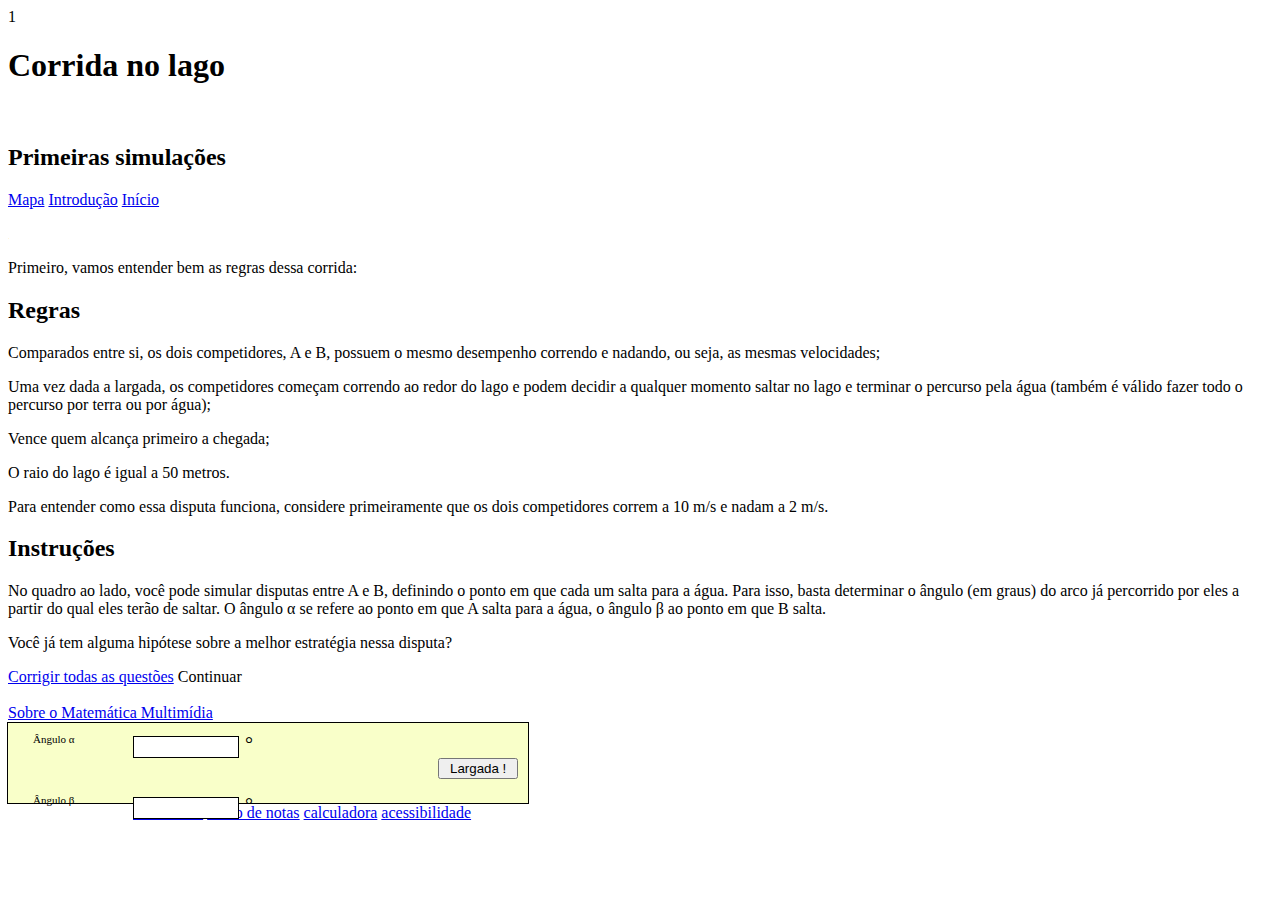
==== atividade1_parte1.html @ 1a3c1a94 "Add files via upload" ====
<!DOCTYPE html PUBLIC "-//W3C//DTD XHTML 1.0 Strict//EN"
"http://www.w3.org/TR/xhtml1/DTD/xhtml1-strict.dtd">
<html xmlns = "http://www.w3.org/1999/xhtml"  xml:lang = "pt-br"  lang = "pt-br">
	<head>
		<meta http-equiv="Content-Type" content="text/html; charset=utf-8" /> 
		<meta http-equiv="X-UA-Compatible" content="IE=EmulateIE8" />		
		<link rel="stylesheet" type="text/css" href="css/estilo.css" media="screen, projection" title="normal"/>
		<link rel="alternate stylesheet"  type="text/css" href="css/estilo2.css" title="grande" />
		
		<meta name=viewport content="width=device-width,initial-scale=1">  
        <script src="https://www.geogebra.org/apps/deployggb.js"></script>  
		
		<link rel="stylesheet" type="text/css" href="css/popup.css" media="screen, projection" />
		<link rel="stylesheet" type="text/css" href="css/notas.css" media="screen, projection" />
		<link rel="stylesheet" type="text/css" href="css/bloco.css" media="screen, projection" />
		<link rel="stylesheet" type="text/css" href="css/calculadora.css" media="screen, projection" />
		<!--[if IE 7]>
			<link rel="stylesheet" type="text/css" href="css/estilo_ie7.css" media="screen, projection" />
		<![endif]-->
		<!--[if lte IE 6]>	
			<link rel="stylesheet" type="text/css" href="css/estilo_ie6.css" media="screen, projection" />
		<![endif]-->
		
		<script type="text/javascript" src="scripts/AC_RunActiveContent.js"></script>
		<script type="text/javascript" src="scripts/protoaculous.js"></script>
		<script type="text/javascript" src="scripts/popup.js"></script>
		<script type="text/javascript" src="scripts/notas.js"></script>
		<script type="text/javascript" src="scripts/bloco.js"></script>
		<script type="text/javascript" src="scripts/calculadora.js"></script>
		<script type="text/javascript" src="scripts/rolagem.js"></script>
		
		
		<!-- O arquivo referencias.js e curiosidades.js devem ser incluídos depois do interface -->
		<script type="text/javascript" src="scripts/interface.js"></script>
		<script type="text/javascript" src="scripts/referencias.js"></script>
		<script type="text/javascript" src="scripts/curiosidades.js"></script>

		
		<!-- O arquivo exemplo_correcao.js que contem as funções que corrigem, deve ser incluido antes do exemplo_conteudo.js-->
		
		<script type="text/javascript" src="scripts/atividade1_correcao.js"></script>
		<script type="text/javascript" src="scripts/atividade1_conteudo.js"></script>
		<script type="text/javascript" src="scripts/corrida_lago.js"></script>
		<script type="text/javascript" src="scripts/inputs.js"></script>
		<script type="text/javascript">
			
			var PosicaoAtual = {Atividade: 1, Parte: 0};
			var ProximaParte = 'atividade1_parte2.html';
	
			var Popups = $H({
				link_continuar: {
					conteudo: 'Você não pode continuar',
					layout: ['seta_baixo', 'direita'],
					largura: 11
				}
			});
				
			var Links = $H({
			});
				
			var Perguntas = $H({
			});
		</script>
		<title>Corrida no lago</title>
	</head>
	<body>
	
	<!--
	Nunca crie um "onload" aqui, use a Classe Event do Prototype: Event.observe(window, 'load', funcaoAqui);
	Veja um exemplo no arquivo exemplo_correcao.js
	-->
		<div id="container">
			<div id="cabecalho">
				<div id="onde_estou">
					<div class="numero_atividade">1</div>
					<h1>Corrida no lago</h1> <img src="img_layout/setinha-cabecalho.gif" alt=""/> <h2>Primeiras simulações</h2>
				</div>
				<div id="logo"></div>
				<div id="links">
					<a id="mapa" href="mapa.html">Mapa</a>
					<a href="introducao.html">Introdução</a>
					<a href="index.html">Início</a>
				</div>
				
				<div class="limpador"></div>
			</div>
			<ul id="partes">
			</ul>
			
			<div id="software">
				<div id="conteudo">
						<!-- SalvaLocal -->
					<div class="salva_local">
						<object id="SalvaLocal" name="SalvaLocal" type="application/x-shockwave-flash" data="applets/SalvaLocal.swf" width="1" height="1">
						   <param name="menu" value="false" />
						   <param name="movie" value="applets/SalvaLocal.swf" />
						</object>
					</div>
					<div class="texto_solto">
						<p>Primeiro, vamos entender bem as regras dessa corrida:</p>
					</div>
					<div class="caixa instrucoes">
						<h2>Regras</h2>
						<p>Comparados entre si, os dois competidores, A e B, possuem o mesmo desempenho correndo e nadando, ou seja, as mesmas velocidades;</p>
						<p>Uma vez dada a largada, os competidores começam correndo ao redor do lago e podem decidir a qualquer momento saltar no lago e terminar o percurso pela água (também é válido fazer todo o percurso por terra ou por água);</p>
						<p>Vence quem alcança primeiro a chegada;</p>
						<p>O raio do lago é igual a 50 metros.</p>
					</div>
					<div class="texto_solto">
					<p>Para entender como essa disputa funciona, considere primeiramente que os dois competidores correm a 10 m/s e nadam a 2 m/s.</p>
					</div>
					<div class="caixa instrucoes">
						<h2>Instruções</h2>			
						<p>No quadro ao lado, você pode simular disputas entre A e B, definindo o ponto em que cada um salta para a água. Para isso, basta determinar o ângulo (em graus) do arco já percorrido por eles a partir do qual eles terão de saltar. O ângulo &#945; se refere ao ponto em que A salta para a água, o ângulo &#946; ao ponto em que B salta.</p>
					</div>
					<div id="questoes">
						<div id="texto_generico">
						</div>				
						
						<div id="parte1_q1"></div>
						<div id="parte1_q2"></div>
						<div id="parte1_q3"></div>
						<p>Você já tem alguma hipótese sobre a melhor estratégia nessa disputa?</p>
						<a href="javascript:" id="corrigir_tudo">Corrigir todas as questões</a>
						<a id="link_continuar">
							<span class="escondido">Continuar</span>
						</a>
						<div class="limpador"></div>
					</div>
				</div>
				<div class="limpador"></div>
		<div class="limpador"></div>
		
			</div>
			<br class="limpador" />
			<div id="rodape">
				<a target="blank"; href="http://m3.mat.br">Sobre o Matemática Multimídia</a>
			</div>
		</div>
		<div id="applet">
			<div id="borda_applet" class="altura_applet_4 borda sem_fundo">
								
				<div id="ggbApplet"></div> 
                <script>  
                    var ggbApp = new GGBApplet({"appName": "classic", 
                    "width": 519, "height": 380, 
                    "filename": "applets/anima1.ggb",
                    "showResetIcon": false,
                    "enableRightClick": false,
                    "showMenuBar": false,
                    "showToolBar": false,
                    "showToolBarHelp": false,
                    "showAlgebraInput": false,
                    "enableShiftDragZoom": false,
                    "useBrowserForJS": true                
                    }, true);
                    window.addEventListener("load", function() { 
                    ggbApp.inject('ggbApplet');
                    });
                </script>
				
				<div class="canto sup_esq"></div>
				<div class="canto sup_dir"></div>
				<div class="canto inf_esq"></div>
				<div class="canto inf_dir"></div>
				<div id="associacao"></div>
			</div>

			<div id="comandos">
	
				
				<div  id="dados_menu1" class="a_esquerda" style="padding:10px; position:relative; z-index:0; border: 1px solid #000; margin-left:-1px; background: RGB(249, 255, 201); height: 60px; width: 500px;">
					<div style="margin-left:15px;">
						<div class="a_esquerda" style="position: relative;">
							<label for="valor01">
								<span style="float:left; font-size:11px; height:18px; padding-right:20px; width:80px;">Ângulo &#945;</span>
							</label>
							<input id="valor01" style="border:1px solid black; font-size:11px; height:20px; margin:0 2px 0 0 !important; padding:0 2px; width:100px;"/>
							<span style="padding:0 2px 0 0; font-size:20px;">&deg;</span>
							<span id="v01_radiano"></span>
						</div>
						
						<div style="float:right">
							<input id="largada" type="button" class="botao" value=" Largada ! " onClick="largada();"/>
						</div>
					</div>
					<br class="limpador" /><br class="limpador" />
					<div style="margin-left:15px;">
						<div class="a_esquerda" style="position: relative;">
								<label for="valor02">
									<span style="float:left; font-size:11px; height:18px; padding-right:20px; width:80px;">Ângulo &#946;</span>
								</label>
								<input id="valor02" style="border:1px solid black; font-size:11px; height:20px; margin:0 2px 0 0 !important; padding:0 2px; width:100px;"/>
							<span style="padding:0 2px 0 0; font-size:20px;">&deg;</span>
							<span id="v02_radiano" style="border:padding:0 100px 0 0;"></span>
						</div>
					</div>
				</div>
				

				
			</div>
		</div>	
		<div id="associado"></div>	
		<div id="ferramentas">
			<a href="javascript:;" onclick="return false;" id="link_notas"><span class="escondido">referencias</span></a>
			<a href="javascript:;" onclick="return false;" id="link_bloco"><span class="escondido">bloco de notas</span></a>
			<a href="javascript:;" id="link_calculadora" onclick="javascript:calculadora();"><span class="escondido">calculadora</span></a>
			<a href="javascript:;" id="link_acessibilidade"><span class="escondido">acessibilidade</span></a>
		</div>
		<div id="calc" class="escondido"></div>	
		
	</body>
</html>
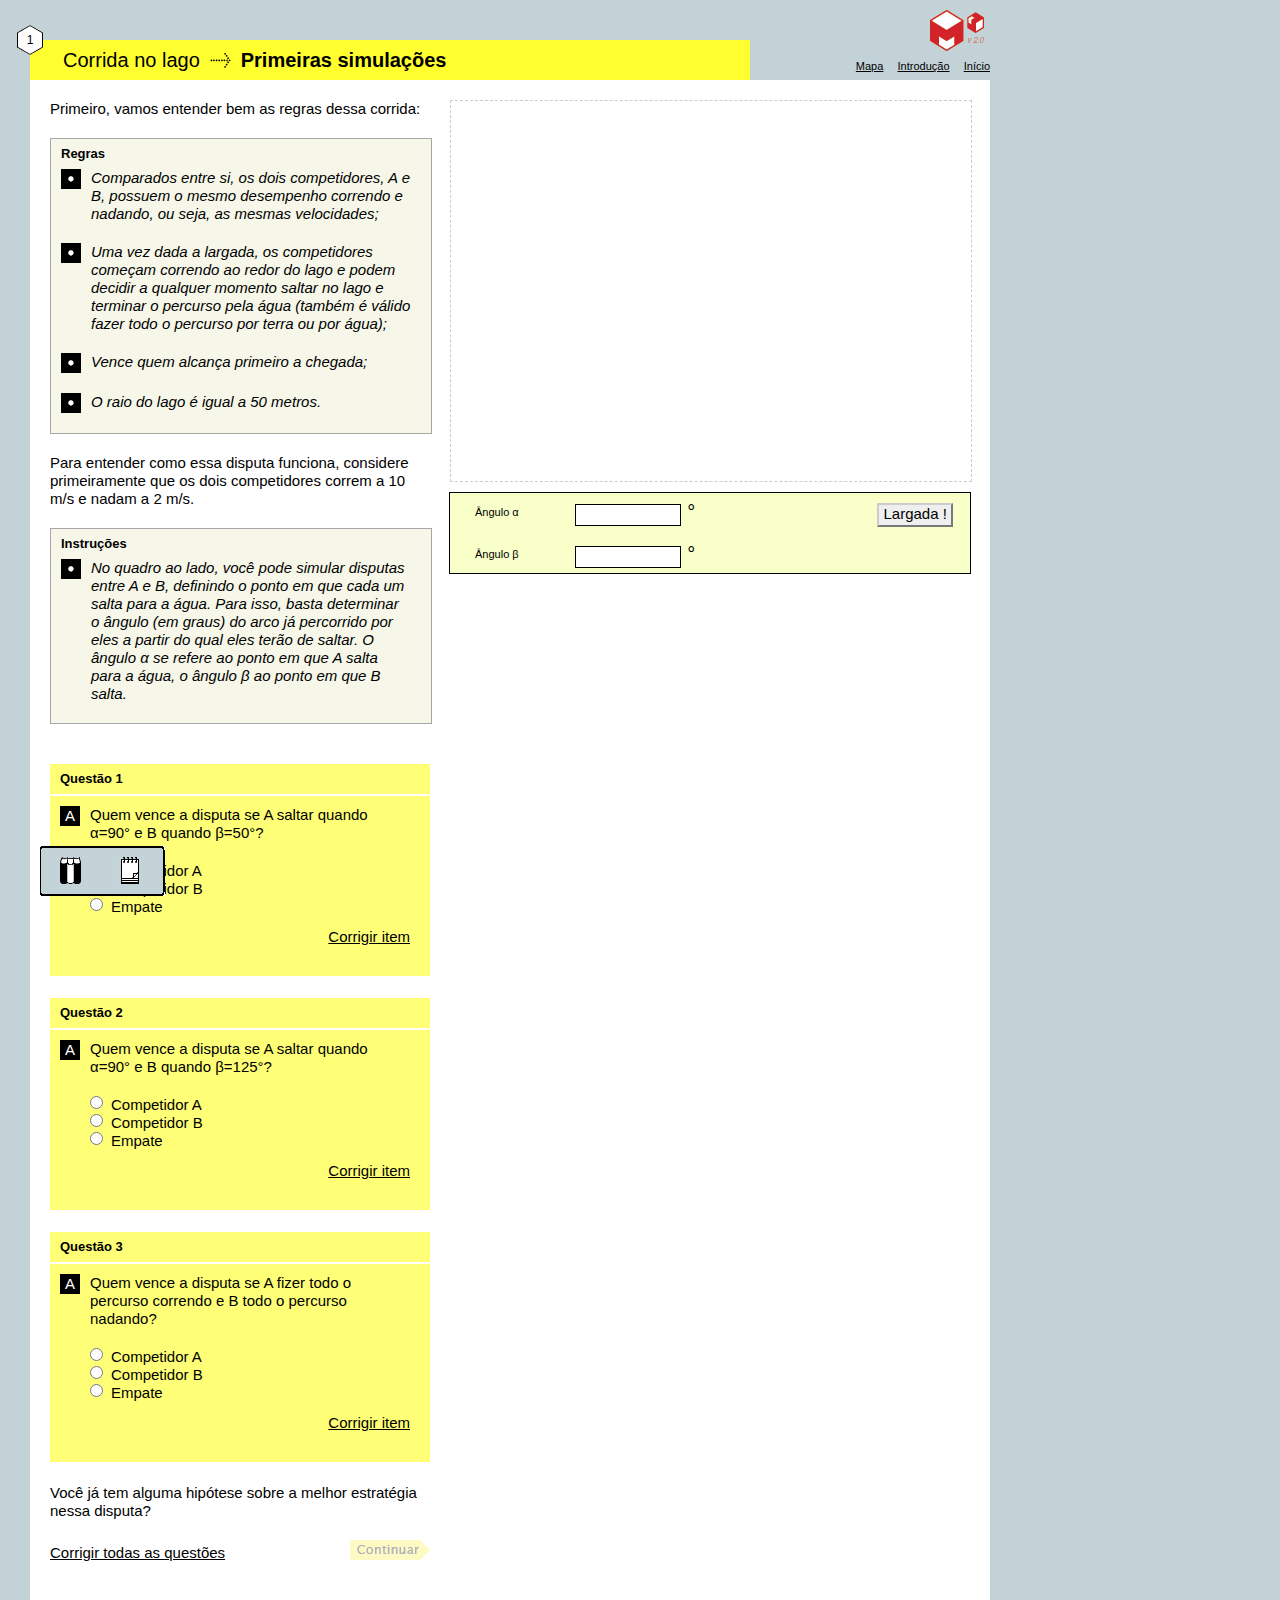
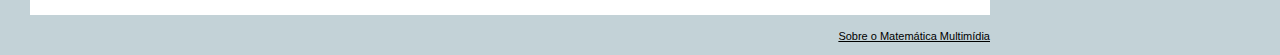
==== commit 4450df1c: "Update v2.0" ====
--- a/atividade1_parte1.html
+++ b/atividade1_parte1.html
@@ -2,14 +2,14 @@
 "http://www.w3.org/TR/xhtml1/DTD/xhtml1-strict.dtd">
 <html xmlns = "http://www.w3.org/1999/xhtml"  xml:lang = "pt-br"  lang = "pt-br">
 	<head>
-		<meta http-equiv="Content-Type" content="text/html; charset=utf-8" /> 
-		<meta http-equiv="X-UA-Compatible" content="IE=EmulateIE8" />		
+		<meta http-equiv="Content-Type" content="text/html; charset=utf-8" />
+		<meta http-equiv="X-UA-Compatible" content="IE=EmulateIE8" />
 		<link rel="stylesheet" type="text/css" href="css/estilo.css" media="screen, projection" title="normal"/>
 		<link rel="alternate stylesheet"  type="text/css" href="css/estilo2.css" title="grande" />
-		
-		<meta name=viewport content="width=device-width,initial-scale=1">  
-        <script src="https://www.geogebra.org/apps/deployggb.js"></script>  
-		
+
+		<meta name=viewport content="width=device-width,initial-scale=1">
+        <script src="https://www.geogebra.org/apps/deployggb.js"></script>
+
 		<link rel="stylesheet" type="text/css" href="css/popup.css" media="screen, projection" />
 		<link rel="stylesheet" type="text/css" href="css/notas.css" media="screen, projection" />
 		<link rel="stylesheet" type="text/css" href="css/bloco.css" media="screen, projection" />
@@ -17,10 +17,10 @@
 		<!--[if IE 7]>
 			<link rel="stylesheet" type="text/css" href="css/estilo_ie7.css" media="screen, projection" />
 		<![endif]-->
-		<!--[if lte IE 6]>	
+		<!--[if lte IE 6]>
 			<link rel="stylesheet" type="text/css" href="css/estilo_ie6.css" media="screen, projection" />
 		<![endif]-->
-		
+
 		<script type="text/javascript" src="scripts/AC_RunActiveContent.js"></script>
 		<script type="text/javascript" src="scripts/protoaculous.js"></script>
 		<script type="text/javascript" src="scripts/popup.js"></script>
@@ -28,25 +28,25 @@
 		<script type="text/javascript" src="scripts/bloco.js"></script>
 		<script type="text/javascript" src="scripts/calculadora.js"></script>
 		<script type="text/javascript" src="scripts/rolagem.js"></script>
-		
-		
+
+
 		<!-- O arquivo referencias.js e curiosidades.js devem ser incluídos depois do interface -->
 		<script type="text/javascript" src="scripts/interface.js"></script>
 		<script type="text/javascript" src="scripts/referencias.js"></script>
 		<script type="text/javascript" src="scripts/curiosidades.js"></script>
 
-		
+
 		<!-- O arquivo exemplo_correcao.js que contem as funções que corrigem, deve ser incluido antes do exemplo_conteudo.js-->
-		
+
 		<script type="text/javascript" src="scripts/atividade1_correcao.js"></script>
 		<script type="text/javascript" src="scripts/atividade1_conteudo.js"></script>
 		<script type="text/javascript" src="scripts/corrida_lago.js"></script>
 		<script type="text/javascript" src="scripts/inputs.js"></script>
 		<script type="text/javascript">
-			
+
 			var PosicaoAtual = {Atividade: 1, Parte: 0};
 			var ProximaParte = 'atividade1_parte2.html';
-	
+
 			var Popups = $H({
 				link_continuar: {
 					conteudo: 'Você não pode continuar',
@@ -54,17 +54,17 @@
 					largura: 11
 				}
 			});
-				
+
 			var Links = $H({
 			});
-				
+
 			var Perguntas = $H({
 			});
 		</script>
 		<title>Corrida no lago</title>
 	</head>
 	<body>
-	
+
 	<!--
 	Nunca crie um "onload" aqui, use a Classe Event do Prototype: Event.observe(window, 'load', funcaoAqui);
 	Veja um exemplo no arquivo exemplo_correcao.js
@@ -81,12 +81,12 @@
 					<a href="introducao.html">Introdução</a>
 					<a href="index.html">Início</a>
 				</div>
-				
+
 				<div class="limpador"></div>
 			</div>
 			<ul id="partes">
 			</ul>
-			
+
 			<div id="software">
 				<div id="conteudo">
 						<!-- SalvaLocal -->
@@ -110,13 +110,13 @@
 					<p>Para entender como essa disputa funciona, considere primeiramente que os dois competidores correm a 10 m/s e nadam a 2 m/s.</p>
 					</div>
 					<div class="caixa instrucoes">
-						<h2>Instruções</h2>			
+						<h2>Instruções</h2>
 						<p>No quadro ao lado, você pode simular disputas entre A e B, definindo o ponto em que cada um salta para a água. Para isso, basta determinar o ângulo (em graus) do arco já percorrido por eles a partir do qual eles terão de saltar. O ângulo &#945; se refere ao ponto em que A salta para a água, o ângulo &#946; ao ponto em que B salta.</p>
 					</div>
 					<div id="questoes">
 						<div id="texto_generico">
-						</div>				
-						
+						</div>
+
 						<div id="parte1_q1"></div>
 						<div id="parte1_q2"></div>
 						<div id="parte1_q3"></div>
@@ -130,20 +130,20 @@
 				</div>
 				<div class="limpador"></div>
 		<div class="limpador"></div>
-		
+
 			</div>
 			<br class="limpador" />
 			<div id="rodape">
-				<a target="blank"; href="http://m3.mat.br">Sobre o Matemática Multimídia</a>
+				<a target="blank"; href="http://m3.ime.unicamp.br">Sobre o Matemática Multimídia</a>
 			</div>
 		</div>
 		<div id="applet">
 			<div id="borda_applet" class="altura_applet_4 borda sem_fundo">
-								
-				<div id="ggbApplet"></div> 
-                <script>  
-                    var ggbApp = new GGBApplet({"appName": "classic", 
-                    "width": 519, "height": 380, 
+
+				<div id="ggbApplet"></div>
+                <script>
+                    var ggbApp = new GGBApplet({"appName": "classic",
+                    "width": 519, "height": 380,
                     "filename": "applets/anima1.ggb",
                     "showResetIcon": false,
                     "enableRightClick": false,
@@ -152,13 +152,13 @@
                     "showToolBarHelp": false,
                     "showAlgebraInput": false,
                     "enableShiftDragZoom": false,
-                    "useBrowserForJS": true                
+                    "useBrowserForJS": true
                     }, true);
-                    window.addEventListener("load", function() { 
+                    window.addEventListener("load", function() {
                     ggbApp.inject('ggbApplet');
                     });
                 </script>
-				
+
 				<div class="canto sup_esq"></div>
 				<div class="canto sup_dir"></div>
 				<div class="canto inf_esq"></div>
@@ -167,8 +167,8 @@
 			</div>
 
 			<div id="comandos">
-	
-				
+
+
 				<div  id="dados_menu1" class="a_esquerda" style="padding:10px; position:relative; z-index:0; border: 1px solid #000; margin-left:-1px; background: RGB(249, 255, 201); height: 60px; width: 500px;">
 					<div style="margin-left:15px;">
 						<div class="a_esquerda" style="position: relative;">
@@ -179,7 +179,7 @@
 							<span style="padding:0 2px 0 0; font-size:20px;">&deg;</span>
 							<span id="v01_radiano"></span>
 						</div>
-						
+
 						<div style="float:right">
 							<input id="largada" type="button" class="botao" value=" Largada ! " onClick="largada();"/>
 						</div>
@@ -196,19 +196,19 @@
 						</div>
 					</div>
 				</div>
-				
-
-				
-			</div>
-		</div>	
-		<div id="associado"></div>	
+
+
+
+			</div>
+		</div>
+		<div id="associado"></div>
 		<div id="ferramentas">
 			<a href="javascript:;" onclick="return false;" id="link_notas"><span class="escondido">referencias</span></a>
 			<a href="javascript:;" onclick="return false;" id="link_bloco"><span class="escondido">bloco de notas</span></a>
-			<a href="javascript:;" id="link_calculadora" onclick="javascript:calculadora();"><span class="escondido">calculadora</span></a>
-			<a href="javascript:;" id="link_acessibilidade"><span class="escondido">acessibilidade</span></a>
+			<!-- <a href="javascript:;" id="link_calculadora" onclick="javascript:calculadora();"><span class="escondido">calculadora</span></a>
+			<a href="javascript:;" id="link_acessibilidade"><span class="escondido">acessibilidade</span></a> -->
 		</div>
-		<div id="calc" class="escondido"></div>	
-		
+		<div id="calc" class="escondido"></div>
+
 	</body>
 </html>
--- a/css/estilo.css
+++ b/css/estilo.css
@@ -0,0 +1,1011 @@
+*
+{
+	font: 15px/18px "Fira Sans", sans-serif;
+	list-style-type: none;
+	margin: 0;
+	padding: 0;
+	border: none;
+	color: black;
+}
+
+html
+{
+	overflow: auto;
+}
+
+body
+{
+	background-color: #C3D2D7;
+}
+
+strong, strong * { font-weight: bold; }
+em, em * { font-style: italic; }
+big {font-size: 21px; line-height:25px;}
+small {font-size: 11px; line-height: 13px;}
+sub, sup {font-size: 10px;}
+
+
+/* radio e checkbox */
+
+.radio {
+	background: transparent url(../img_layout/radio.gif) no-repeat scroll 0 0;
+	cursor:pointer;
+	display:block;
+	float:left;
+	text-indent:-9999px;
+	width:15px;
+	height:15px;
+
+}
+
+.radio.radio_checado { background-position: -15px 0; }
+.radio.desabilitado{ background-position: -30px 0;}
+.radio.radio_checado.desabilitado{ background-position: -45px 0;}
+.input_radio .radio { margin-left:30px; margin-bottom: 5px; margin-right: 5px; }
+#questoes .questao .input_radio .incorreto .radio { background-color:transparent !important;}
+#questoes .questao .input_radio .correto .radio { background-color:transparent !important;}
+
+
+
+.check {
+	background: transparent url(../img_layout/check.gif) no-repeat scroll -20px 0;
+	cursor:pointer;
+	display:block;
+	float:left;
+	text-indent:-9999px;
+	width:20px;
+	height:20px;
+	margin-right: 10px;
+
+}
+
+.check.check_checado { background-position: 0 0; }
+.check.desabilitado{background-position: -40px 0;}
+.check.check_checado.desabilitado{ background-position: -60px 0; }
+
+
+
+/* definições básicas */
+
+.ancora
+{
+	list-style-type: none !important;
+	margin: 0 !important;
+	padding: 0 !important;
+	text-decoration: none !important;
+	border: none !important;
+}
+
+.botao {height:24px; margin-right:7px; padding-bottom: 2px; text-align:center; border: 2px outset #CCC;}
+.botao:active{border: 2px inset #CCC;}
+.botao.desabilitado, .botao.desabilitado:active{color: #999; border: 2px outset grey;}
+.botao_pequeno {width: 50px;}
+.botao_medio {width: 80px;}
+.botao_grande {width: 110px;}
+.botao_gigante {width: 170px;}
+
+.salva_local{float:right; width: 1px; margin-right:550px;}
+
+#SalvaLocal
+{
+	position: absolute;
+	top:0;
+	left:0;
+}
+
+.ggbToolbar {padding:5px; background-color: #EFEFEF;}
+.ggbToolbar  input{  margin-right:5px; height:26px; width:26px;}
+.ggbToolbar  input.selecionado{  border:2px inset #0000FF;}
+.ggbToolbar  input.mouseover{  border:2px inset #CCCCCC;}
+
+
+
+#partes
+{
+	float: left;
+	margin-top: 14px;
+	height: auto;
+	margin-left: -20px;
+	width: 40px;
+}
+
+#software
+{
+	position: relative;
+	float: left;
+	height: auto;
+	margin-left: -20px;
+	width: 100%;
+	z-index: 1;
+}
+
+#fichas
+{
+	width: 920px;
+	padding: 20px 0 20px 15px;
+}
+
+#fichas a
+{
+	display: inline;
+	text-decoration: underline;
+	padding: 0 5px;
+}
+
+.texto_solto { width: 380px; margin: 0 20px;}
+.texto_solto p { margin-bottom: 20px;}
+.texto_solto  h2{ font-size: 13px; margin-bottom: 15px; margin-left: 0px; font-weight: bold;}
+
+.partes
+{
+	margin-bottom: 7px;
+	text-align: center;
+}
+
+.partes a
+{
+	font-weight: bold;
+	width: 20px;
+	height: 20px;
+	line-height: 20px;
+	margin-left: 10px;
+	text-align: center;
+	position: relative;
+	display: block;
+	text-decoration: none !important;
+}
+
+.parte_feita a
+{
+
+	background: url(../img_layout/parte_feita.gif) no-repeat;
+	z-index: 3;
+}
+
+.parte_quase_feita a
+{
+
+	background: url(../img_layout/parte_quase_feita.gif) no-repeat;
+	z-index: 3;
+}
+
+
+.parte_atual
+{
+	font-size: 18px;
+	width: 31px;
+	height: 31px;
+	line-height: 30px;
+	margin-left: 5px;
+	color: #000;
+	background: url(../img_layout/parte_atual.gif) no-repeat;
+	display: block;
+	position: relative;
+	z-index: 3;
+}
+
+.parte_proxima
+{
+	font-size: 11px;
+	font-weight: normal;
+	color: #000;
+	width: 21px;
+	height: 21px;
+	margin-left: 10px;
+	background: url(../img_layout/parte_proxima.gif) no-repeat;
+	z-index: 2;
+	position: relative;
+}
+
+#associado
+{
+	width: 20px;
+	height: 16px;
+	background: url(../img_layout/associado.jpg) no-repeat;
+	position: absolute;
+	top: -200px;
+	left: -200px;
+	z-index: 10;
+}
+
+#associacao
+{
+	position: absolute;
+	left: -110px;
+	bottom: -110px;
+	width: 180px;
+	height: 15px;
+	background-color: RGB(255,255,189);
+	border: 2px solid black;
+	padding: 2px 1px 5px 5px;
+}
+
+#associacao p {width: 150px;}
+#associacao .icone_questao {float:right; margin-top: -1px; margin-right: 0 !important;}
+
+#applet
+{
+	width: 522px;
+	left: 450px;
+	position: absolute;
+	top: 100px;
+	z-index: 2;
+}
+
+.altura_applet_1 {height: 140px !important; overflow: hidden;}
+.altura_applet_2 {height: 220px !important; overflow: hidden;}
+.altura_applet_3 {height: 300px !important; overflow: hidden;}
+.altura_applet_4 {height: 380px !important; overflow: hidden;}
+.altura_applet_5 {height: 460px !important; overflow: hidden;}
+
+#applet .borda {border: 1px dashed #CCC; background: url(../img_layout/fundo_applet.jpg) repeat-y 10px 0; }
+#applet .sem_fundo {background: none;}
+#applet #comandos {margin-top: 10px;}
+
+
+#applet #borda_applet {position: relative; overflow: visible;}
+#applet .borda_associado { border: 2px solid black; }
+
+#applet.associado .canto
+{
+	height: 3px;
+	width: 3px;
+	position: absolute;
+	overflow: hidden;
+}
+
+#applet.associado .sup_esq
+{
+	top: 0; left: 0; margin: -2px 0 0 -2px;
+	background: url(../img_layout/pt-sup-esq.gif);
+}
+
+#applet.associado .sup_dir
+{
+	top: 0; right: 0; margin: -2px -2px 0 0;
+	background: url(../img_layout/pt-sup-dir.gif);
+}
+
+#applet.associado .inf_esq
+{
+	bottom: 0; left: 0; margin: 0 0 -2px -2px;
+	background: url(../img_layout/pt-inf-esq.gif);
+}
+
+#applet.associado .inf_dir
+{
+	bottom: 0; right: 0; margin: 0 -2px -2px 0;
+	background: url(../img_layout/pt-inf-dir.gif);
+}
+
+
+
+
+#ferramentas
+{
+	width: 125px;
+	height: 50px;
+	background: url(../img_layout/barra-ferramentas.gif) no-repeat;
+	position: fixed;
+	left: 40px;
+	bottom: 4px;
+	z-index: 1999;
+}
+
+#ferramentas a
+{
+	display: block;
+	width: 40px;
+	height: 40px;
+	margin: 5px 10px;
+	float: left;
+}
+
+#link_notas
+{	background: url(../img_layout/notas-off.gif);}
+#link_notas:hover
+{	background: url(../img_layout/notas-on.gif);}
+
+#link_bloco
+{	background: url(../img_layout/bloco-off.gif);}
+#link_bloco:hover
+{	background: url(../img_layout/bloco-on.gif);}
+
+#link_calculadora
+{	background: url(../img_layout/calculadora-off.gif);}
+#link_calculadora:hover
+{	background: url(../img_layout/calculadora-on.gif);}
+
+#link_acessibilidade
+{	background: url(../img_layout/acessibilidade-off.gif);}
+#link_acessibilidade:hover
+{	background: url(../img_layout/acessibilidade-on.gif);}
+
+.link_curiosidade{background: url(../img_layout/curiosidadesinha.gif) right center no-repeat; padding-right: 18px; text-decoration: none !important; border-bottom: 1px solid #2E47B2; color: #2E47B2;}
+
+#container
+{
+	width: 960px;
+	margin-left: 30px;
+	margin-right: 10px;
+}
+
+#cabecalho
+{
+	width: 100%;
+	height: 80px;
+}
+
+#onde_estou
+{
+	width: 720px;
+	height: 40px;
+	margin-top: 40px;
+	background-color: #FFFF30;
+	float: left;
+	position: relative;
+}
+
+#onde_estou *
+{
+	font-size: 20px;
+	line-height: 40px;
+	display: inline;
+}
+
+#onde_estou h1
+{
+	margin-left: 20px;
+	margin-right: 10px;
+	float: left;
+}
+
+#onde_estou img { float:left; margin-top: 13px; }
+
+#onde_estou h2
+{
+	margin-left: 10px;
+	font-weight: bold;
+	float: left;
+}
+
+#onde_estou .numero_atividade
+{
+	width: 26px;
+	height: 30px;
+	background: url(../img_layout/hexagono-branco.gif) no-repeat;
+	/*position: absolute;*/
+	float: left;
+	margin-left: -13px;
+	margin-top: -15px;
+	line-height: 30px;
+	text-align: center;
+	font-size: 12px;
+}
+
+#onde_estou .desafio
+{
+	width: 44px;
+	height: 40px;
+	background: url(../img_layout/desafio.gif) no-repeat;
+	/*position: absolute;*/
+	float: left;
+	margin-left: -21px;
+	margin-top: -21px;
+	margin-right: -25px;
+	line-height: 30px;
+	text-align: center;
+	font-size: 12px;
+}
+
+#links
+{
+	float: left;
+	width: 240px;
+	text-align: right;
+	margin-top: 5px;
+
+}
+
+#links a
+{
+	font-size: 11px;
+	margin-left: 10px;
+	text-decoration: underline;
+}
+
+#logo
+{
+	float: right;
+	background: url(../img_layout/logo.gif) no-repeat 0 10px;
+	width: 60px;
+	height: 51px;
+}
+
+/* Texto de apresentaçãoo e questões */
+
+#conteudo
+{
+	width: 100%;
+	background-color: #FFF;
+	padding-top: 20px;
+	min-height: 450px;
+}
+
+#conteudo h1
+{
+	margin-left: 20px;
+	margin-right: 5px;
+	font-size: 23px;
+}
+
+.caixa
+{
+	width: 380px;
+	margin: 0 20px 20px 20px;	background: #F6F7E9;	border: 1px solid #A6A6A6;
+	background-color: #F6F7E9;
+}
+
+.caixa h2
+{
+	font-size: 13px;
+	font-weight: bold;
+	height: 30px;
+	line-height: 30px;
+	margin-left: 10px;
+}
+
+.caixa p
+{
+	font-style: italic;
+	margin: 0 20px 20px 40px;	min-height: 20px;
+}
+
+.instrucoes p
+{
+	background:  url(../img_layout/instrucoes.gif) no-repeat;
+	margin-left:10px !important;
+	padding-left: 30px;
+}
+
+.msg_valor_inicial * {color: black !important; font-style: italic;}
+.msg_valor_inicial  {margin: -2px -18px 10px -10px; border-bottom: 2px dotted #FFF; padding:0 0 5px 40px; height: 20px; position: relative; z-index:1; }
+.msg_valor_inicial .depois {color: #a5a5a5 !important;}
+
+
+.valor_inicial .item{background: url(../img_layout/seta.gif) no-repeat 10px 0;}
+.valor_inicial .item.sem_titulo{margin-top: 10px;}
+.valor_inicial a{float: right; display: block; text-decoration: underline; font-size: 11px; margin: 5px 20px;}
+.valor_inicial input{border: 1px solid black; width: 314px; padding: 0 2px; margin: 0 0 5px 40px; height: 20px; font-size: 11px;}
+
+.valor_inicial.desabilitada{background-color: #d1d1d1; }
+.valor_inicial.desabilitada input[type="text"]{background-color: transparent; border: 1px dashed black;}
+
+
+.valor_dentro
+{
+	margin: 0;	background: #F6F7E9; border: 1px solid #A6A6A6;
+	background-color: #F6F7E9;
+}
+
+.valor_dentro p {margin-left : 40px;}
+.valor_dentro .item{background: url(../img_layout/seta.gif) no-repeat 10px 0;}
+.valor_dentro .item.sem_titulo{margin-top: 10px;}
+.valor_dentro a{float: right; display: block; text-decoration: underline; font-size: 11px; margin: 5px 20px;}
+.valor_dentro input{border: 1px solid black; width: 314px; padding: 0 2px; margin: 10px 0 5px 40px !important; height: 20px; font-size: 11px;}
+
+.valor_dentro.desabilitada{background-color: #d1d1d1; }
+.valor_dentro.desabilitada input{background: none; border: 1px dashed black;}
+
+.valor_dentro .conteudo {margin-left:30px;}
+.valor_dentro .caixas {width: 75px; margin-left: 10px;}
+.valor_dentro .label { float:left; width: 70px; font-size: 11px; padding-right: 10px; height: 18px;}
+.valor_dentro .input { float: none !important; width: 64px !important; border: 1px solid black; padding: 0 2px; margin: 0 20px 0 0 !important; height: 20px; font-size: 11px;}
+
+
+
+/* tabelas */
+
+.tabela {float: left; padding: 0; border: 1px solid #000; border-collapse: collapse; table-layout: fixed;  width: 20px; background: #FFF;}
+.tabela th{ background: #000; height: 20px; color: #fff; text-align: center; border-right: 1px solid #FFF; font-size: 11px; overflow: hidden;}
+.tabela th.ultima_borda { border-right: 1px solid #000; }
+.tabela td
+{
+	font-size: 11px;
+	color: #000;
+	text-align: center;
+	height: 22px;
+	border-width: 1px;
+	padding: 0 2px;
+	border-style: dotted solid;
+	border-color: #AAA #000;
+	overflow: hidden;
+}
+
+.tabela input
+{
+	width: 15px;
+	height: 15px !important;
+	font-size: 11px !important;
+	border: 1px solid black !important;
+	padding: 0 2px !important;
+	margin: 0 !important;
+}
+
+
+
+.largura0 { width: 0px; }
+.largura1 { width: 20px; }
+.largura2 { width: 40px; }
+.largura3 { width: 60px; }
+.largura4 { width: 80px; }
+.largura5 { width: 100px; }
+.largura6 { width: 120px; }
+
+.sem_borda {border-style: none none !important; border-width: 0px !important;}
+
+.semi_destacado { background: #83B6D1;}
+
+
+.seta_coluna {display: none; position: absolute; bottom: -10px; height: 5px; width: 10px; background: url(../img_layout/seta_coluna.jpg) no-repeat;}
+.seta_linha  {display: none; position:absolute; right: -6px; height: 10px; width: 5px; background: url(../img_layout/seta_linha.jpg) no-repeat;}
+
+.calculado { background-color: RGB(209,209,209); border: 0 !important;}
+.tabela_ativo { border: 3px solid black !important; margin-left: -2px !important;}
+
+
+
+
+
+
+/* Questões */
+
+#questoes{ width: 380px; margin: 0 20px; padding-bottom: 20px;}
+#questoes #texto_generico{ margin-bottom: 40px;}
+#questoes #texto_generico h2{ font-size: 13px; margin-bottom:15px; height: 15px; line-height: 15px; margin-left: 0px; font-weight: bold;}
+#questoes p{ margin-bottom: 20px;}
+#questoes a{ text-decoration: underline;}
+#questoes h2{ font-size: 13px; line-height: 30px; height: 30px; margin-left: 10px; font-weight: bold;}
+
+/* Cada questão*/
+
+#questoes .questao_container{ background-color: #FF7; margin-bottom: 20px;}
+#questoes .questao_container .questao{ border-top: 2px solid white;}
+
+
+/* Cada item de questão*/
+
+#questoes .questao .colchao{margin: 10px 20px 10px 10px;}
+
+#questoes .questao .questao_item{border: 2px solid white; margin: -2px 0 0px -2px; width: 380px; position: relative; clear: both; cursor: pointer;}
+#questoes .questao .questao_item:hover{border: 2px dashed black; z-index: 10;}
+#questoes .questao .questao_item.selecionada:hover{border: 2px solid black !important;}
+
+#questoes .questao p
+{
+	width: 320px;
+	float: left;
+}
+
+#questoes .questao .unidade {font-size:11px; margin-left: 30px; margin-top:-16px; font-style:italic; color: RGB(210,35,42);}
+#questoes .questao .antes_depois {margin-top:2px; font-size:11px; }
+#questoes .questao span sub {font-size:7px;}
+#questoes .questao .depois {font-style: italic; font-weight: bold;}
+#questoes .questao .input_texto .primeiro_modulo {width:40px;}
+#questoes .questao .input_texto .segundo_modulo {width:70px;}
+#questoes .questao .input_texto .terceiro_modulo {width:100px;}
+
+
+#questoes .questao p .imagem_dentro {border: 1px solid #666;}
+.imagem_fora {border: 1px solid #666; width:380px;}
+.legenda {font-style: italic; font-size: 13px; line-height: 16px; width: 300px;  margin-bottom: 30px !important;}
+
+p .formula
+{
+	display:block;
+	margin-top: 20px;
+}
+
+.icone_questao
+{
+	width: 20px;
+	height: 20px;
+	line-height: 20px;
+	background-color: black;
+	color: white;
+	margin-right: 10px;
+	display: block;
+	text-align: center;
+	float: left;
+}
+
+#questoes .esperando .icone_questao, #questoes .esperando th, #questoes .esperando td, #questoes .esperando table { background-color: #A5A5A5; color: white !important; border-color: white;}
+#questoes .esperando p, #questoes .esperando a, #questoes .esperando span, #questoes .esperando div { color: #A5A5A5; }
+
+#questoes .questao input
+{
+	height: 20px;
+	font-size: 11px;
+	float: left;
+	margin-left: 30px;
+}
+
+#questoes .esperando input
+{
+	background: RGB(209,209,209);
+	border: 1px solid #A5A5A5 !important;
+	color: white !important;
+}
+
+#questoes .esperando .matriz
+{
+	border-left: 3px solid #A5A5A5 !important;
+	border-right: 3px solid #A5A5A5 !important;
+}
+
+.esperando .matriz .supe_esq {background: url(../img_layout/matriz_ce12.gif) no-repeat; }
+.esperando .matriz .supe_dir {background: url(../img_layout/matriz_cd12.gif) no-repeat; }
+.esperando .matriz .infe_esq {background: url(../img_layout/matriz_ce22.gif) no-repeat; }
+.esperando .matriz .infe_dir {background: url(../img_layout/matriz_cd22.gif) no-repeat; }
+
+.selecionada .esperando .matriz .supe_esq {background: url(../img_layout/matriz_ce12_sel.gif) no-repeat !important; }
+.selecionada .esperando  .matriz .supe_dir {background: url(../img_layout/matriz_cd12_sel.gif) no-repeat !important; }
+.selecionada .esperando  .matriz .infe_esq {background: url(../img_layout/matriz_ce22_sel.gif) no-repeat !important; }
+.selecionada .esperando .matriz .infe_dir {background: url(../img_layout/matriz_cd22_sel.gif) no-repeat !important; }
+
+
+
+#questoes .questao .input_texto input{ width: 306px; border: 1px solid black; padding: 0 5px;}
+#questoes .questao .input_texto .input_normal{ width: 64px; border: 1px solid black; padding: 0 2px; margin: 0 20px 0 0 !important; height: 20px; font-size: 11px;}
+#questoes .questao .input_texto .input_grande{  width: 118px; border: 1px solid black; padding: 0 2px; margin: 0px !important; height: 20px; font-size: 11px;}
+#questoes .questao .input_texto .input_pequeno{ width: 49px; border: 1px solid black; padding: 0 2px; margin-left: 0px !important; height: 20px; font-size: 11px;}
+#questoes .questao .input_texto .com_quebra{ float: left; }
+#questoes .questao .input_texto .label_multiplo{ float:left; width: 70px; font-size: 11px; padding-right: 10px; height: 18px;}
+#questoes .questao .correto input{background: #beff73 url(../img_layout/certinho.gif) bottom right no-repeat;}
+#questoes .questao .incorreto input {background: #ffb47f url(../img_layout/erradinho.gif) bottom right no-repeat;}
+
+#questoes .entre_linhas {height: 20px;}
+#questoes .questao .input_texto .sem_margem {margin: 0 !important;}
+.sem_margem {margin: 0 !important;}
+
+#questoes .questao .input_radio input{ margin-right: 5px; border: 0 !important; height: auto; background: none !important;}
+#questoes .questao .input_radio label span{ padding: 0 3px; margin-right: 12px;}
+#questoes .questao .input_radio div{ width: 348px; float: left;}
+#questoes .questao .input_radio .correto label{background: url(../img_layout/certinho.gif) bottom right no-repeat; }
+#questoes .questao .input_radio .correto span{background-color: #beff73;}
+#questoes .questao .input_radio .incorreto label{background: url(../img_layout/erradinho.gif) bottom right no-repeat; }
+#questoes .questao .input_radio .incorreto span{background-color: #ffb47f;}
+
+#questoes .questao .input_check input{ margin-right: 5px; border: 0 !important; height: auto !important; background: none !important;}
+#questoes .questao .input_check label span{ padding: 0 3px; margin-right: 12px;}
+#questoes .questao .input_check div{ width: 348px; float: left;}
+
+#questoes .questao .texto p{ margin-left: 30px; width: 318px !important;}
+
+#questoes .questao .pq_errei{background-color: #fffea1; border-top: 3px dotted white; margin-top: 10px;}
+#questoes .questao .pq_errei p{ float: none; margin: 10px 20px 0 40px; font-size: 11px; color: red;}
+#questoes .questao .pq_errei p span{font-size: 11px; color: red;}
+#questoes .questao .pq_errei a{ float: right; font-size: 11px; text-decoration: underline; margin: 10px 20px;}
+
+#questoes .questao .feedback
+{
+	float: right;
+	text-decoration: underline;
+	margin-top: 6px;
+	margin-bottom: 10px;
+	padding-left: 25px;
+	background-position: 20px center;
+	background-repeat: no-repeat;
+}
+
+/* CSS de um item selecionado */
+
+#questoes .questao .selecionada .ajuda
+{
+	display:block;
+	z-index: 10;
+	position: absolute;
+	top: 0;
+	right: 0;
+	background: url(../img_layout/interrogacao.gif) top center no-repeat;
+	margin-right: -8px;
+	margin-top: -8px;
+	width: 20px;
+	height: 20px;
+	cursor: help;
+}
+
+
+#questoes .questao .selecionada .ajuda.geral
+{
+	margin-top: 5px;
+	margin-right: -10px;
+}
+
+#questoes .questao .selecionada .ajuda.quebra
+{
+	margin-top: 7px;
+	margin-right: 9px;
+}
+
+
+#questoes .questao .selecionada .ajuda:hover, #questoes .questao .selecionada .ajuda.ativo
+{
+	background-position: bottom center;
+}
+
+
+#questoes .questao .selecionada
+{
+	margin-left:-2px;
+	margin-top:-2px;
+	border: 2px solid black;
+	background-color: #feffbd;
+	z-index: 11;
+}
+
+#questoes .questao .selecionada .canto
+{
+	height: 3px;
+	width: 3px;
+	position: absolute;
+	overflow: hidden;
+}
+
+#questoes .questao .selecionada .sup_esq
+{
+	top: 0; left: 0; margin: -2px 0 0 -2px;
+	background: url(../img_layout/pt-sup-esq.gif);
+}
+
+#questoes .questao .selecionada .sup_dir
+{
+	top: 0; right: 0; margin: -2px -2px 0 0;
+	background: url(../img_layout/pt-sup-dir.gif);
+}
+
+#questoes .questao .selecionada .inf_esq
+{
+	bottom: 0; left: 0; margin: 0 0 -2px -2px;
+	background: url(../img_layout/pt-inf-esq.gif);
+}
+
+#questoes .questao .selecionada .inf_dir
+{
+	bottom: 0; right: 0; margin: 0 -2px -2px 0;
+	background: url(../img_layout/pt-inf-dir.gif);
+}
+
+#questoes .caderno
+{
+	margin: 30px 0;
+}
+
+#questoes .caderno h2
+{
+	line-height: 30px;
+	height: 30px;
+	background-color: #c1cfff;
+	width: auto;
+	padding: 0 20px;
+	font-size: 11px;
+	font-style: italic;
+	font-weight: normal;
+	float: right;
+	margin-top: -15px;
+}
+
+#questoes .caderno h3{ font-weight: bold; margin: 2px 0 10px 10px;}
+#questoes .caderno p{ margin-bottom: 10px; width: 320px; margin-left: 30px;}
+#questoes .caderno ol li{ background: none; border: 2px solid black; margin-bottom: 20px;}
+#questoes .caderno ol li ol li{ border: none; border-bottom: 1px solid black; padding: 0 10px; margin-bottom: 10px; }
+#questoes .caderno .ultima{ border-bottom: none; padding: 0 10px; margin-bottom: 0px;}
+#questoes .caderno .icone_questao{ background-color: #23408f; margin-top: 3px; }
+
+
+.enunciado_geral {
+	padding: 10px;
+	border-top: 2px solid white;
+}
+
+
+
+
+
+
+/* matriz */
+
+.matriz {border-right: 3px solid black; border-left: 3px solid black; min-height: 20px; float: left; width:auto; margin-left: 20px; position: relative; padding: 0 7px;}
+.matriz.incorreto {border-color: #D2232A; background: url(../img_layout/erradinho.gif) right bottom no-repeat;}
+.matriz.correto {border-color: #40AE49; background: url(../img_layout/certinho.gif) right bottom no-repeat;}
+.matriz input {width: 30px !important; margin: 5px !important; border: 1px solid black; text-align:center; padding: 0; font-style: italic; background-image: none !important;}
+.matriz span {width: 32px; height: 20px; text-align:center; padding:0; line-height: 30px;  margin: 0 5px 5px; display: block; float: left; font-style: italic;}
+
+.matriz_menor span {width: 15px !important;}
+
+.matriz .supe_esq {background: url(../img_layout/matriz_ce1.gif) no-repeat; height: 7px; width: 7px; position: absolute; margin-left:-3px; top:0; left:0;}
+.matriz .supe_dir {background: url(../img_layout/matriz_cd1.gif) no-repeat; height: 7px; width: 7px; position: absolute; margin-right:-3px; top:0; right:0;}
+.matriz .infe_esq {background: url(../img_layout/matriz_ce2.gif) no-repeat; height: 7px; width: 7px; position: absolute; margin-left:-3px; bottom:0; left:0;}
+.matriz .infe_dir {background: url(../img_layout/matriz_cd2.gif) no-repeat; height: 7px; width: 7px; position: absolute; margin-right:-3px; bottom:0; right:0;}
+.selecionada .supe_esq {background: url(../img_layout/matriz_ce1_sel.gif) }
+.selecionada .supe_dir {background: url(../img_layout/matriz_cd1_sel.gif) }
+.selecionada .infe_esq {background: url(../img_layout/matriz_ce2_sel.gif) }
+.selecionada .infe_dir {background: url(../img_layout/matriz_cd2_sel.gif) }
+
+.matriz.correto .supe_esq {background-image: url(../img_layout/matriz_certa_ce1.gif);}
+.matriz.correto .supe_dir {background-image: url(../img_layout/matriz_certa_cd1.gif);}
+.matriz.correto .infe_esq {background-image: url(../img_layout/matriz_certa_ce2.gif);}
+.matriz.correto .infe_dir {background-image: url(../img_layout/matriz_certa_cd2.gif);}
+.selecionada .matriz.correto .supe_esq {background-image: url(../img_layout/matriz_certa_ce1_sel.gif);}
+.selecionada .matriz.correto .supe_dir {background-image: url(../img_layout/matriz_certa_cd1_sel.gif);}
+.selecionada .matriz.correto .infe_esq {background-image: url(../img_layout/matriz_certa_ce2_sel.gif);}
+.selecionada .matriz.correto .infe_dir {background-image: url(../img_layout/matriz_certa_cd2_sel.gif);}
+
+.matriz.incorreto .supe_esq {background-image: url(../img_layout/matriz_errada_ce1.gif);}
+.matriz.incorreto .supe_dir {background-image: url(../img_layout/matriz_errada_cd1.gif);}
+.matriz.incorreto .infe_esq {background-image: url(../img_layout/matriz_errada_ce2.gif);}
+.matriz.incorreto .infe_dir {background-image: url(../img_layout/matriz_errada_cd2.gif);}
+.selecionada .matriz.incorreto .supe_esq {background-image: url(../img_layout/matriz_errada_ce1_sel.gif);}
+.selecionada .matriz.incorreto .supe_dir {background-image: url(../img_layout/matriz_errada_cd1_sel.gif);}
+.selecionada .matriz.incorreto .infe_esq {background-image: url(../img_layout/matriz_errada_ce2_sel.gif);}
+.selecionada .matriz.incorreto .infe_dir {background-image: url(../img_layout/matriz_errada_cd2_sel.gif);}
+
+
+.matriz_fora {border-right: 3px solid black; border-left: 3px solid black; min-height: 20px; float: left; width:auto; margin-bottom:20px; position: relative; padding: 0 7px;}
+.matriz_fora input {width: 30px !important; margin: 5px !important; border: 1px solid black; text-align:center; padding: 0; font-style: italic; background-image: none !important;}
+.matriz_fora span {width: 32px; height: 20px; text-align:center; padding:0; line-height: 30px;  margin: 0 5px 5px; display: block; float: left; font-style: italic;}
+
+.matriz_fora .supe_esq {background: url(../img_layout/matriz_fora_c1.gif) no-repeat; height: 7px; width: 7px; position: absolute; margin-left:-3px; top:0; left:0;}
+.matriz_fora .supe_dir {background: url(../img_layout/matriz_fora_c3.gif) no-repeat; height: 7px; width: 7px; position: absolute; margin-right:-3px; top:0; right:0;}
+.matriz_fora .infe_esq {background: url(../img_layout/matriz_fora_c2.gif) no-repeat; height: 7px; width: 7px; position: absolute; margin-left:-3px; bottom:0; left:0;}
+.matriz_fora .infe_dir {background: url(../img_layout/matriz_fora_c4.gif) no-repeat; height: 7px; width: 7px; position: absolute; margin-right:-3px; bottom:0; right:0;}
+
+.matriz_inicial {border-right: 3px solid black; border-left: 3px solid black; min-height: 20px; float: left; width:auto; margin-bottom:20px; position: relative; padding: 0 7px;}
+.matriz_inicial input {width: 30px !important; margin: 5px !important; border: 1px solid black; text-align:center; padding: 0; font-style: italic; background-image: none !important;}
+.matriz_inicial span {width: 32px; height: 20px; text-align:center; padding:0; line-height: 30px;  margin: 0 5px 5px; display: block; float: left; font-style: italic;}
+
+.matriz_inicial .supe_esq {background: #F6F7E9 url(../img_layout/matriz_inicial_c1.gif) no-repeat; height: 7px; width: 7px; position: absolute; margin-left:-3px; top:0; left:0;}
+.matriz_inicial .supe_dir {background: #F6F7E9 url(../img_layout/matriz_inicial_c3.gif) no-repeat; height: 7px; width: 7px; position: absolute; margin-right:-3px; top:0; right:0;}
+.matriz_inicial .infe_esq {background: #F6F7E9 url(../img_layout/matriz_inicial_c2.gif) no-repeat; height: 7px; width: 7px; position: absolute; margin-left:-3px; bottom:0; left:0;}
+.matriz_inicial .infe_dir {background: #F6F7E9 url(../img_layout/matriz_inicial_c4.gif) no-repeat; height: 7px; width: 7px; position: absolute; margin-right:-3px; bottom:0; right:0;}
+
+.desabilitada .matriz_inicial .supe_esq {background: #D1D1D1 url(../img_layout/matriz_inicial_c1.gif) no-repeat;}
+.desabilitada .matriz_inicial .supe_dir {background: #D1D1D1 url(../img_layout/matriz_inicial_c3.gif) no-repeat;}
+.desabilitada .matriz_inicial .infe_esq {background: #D1D1D1 url(../img_layout/matriz_inicial_c2.gif) no-repeat;}
+.desabilitada .matriz_inicial .infe_dir {background: #D1D1D1 url(../img_layout/matriz_inicial_c4.gif) no-repeat;}
+
+/* calculadora */
+
+#calc
+{
+	width: 245px;
+	height: 261px;
+	background: url(../img_layout/calc.gif) no-repeat;
+	position: fixed;
+	bottom: 58px;
+	left: 39px;
+	z-index: 1201;
+}
+
+
+/* rodapé */
+
+#link_continuar
+{
+	width: 80px;
+	height: 20px;
+	float: right;
+	display: block;
+	background: url(../img_layout/continuar-amarelo-desativado.gif) no-repeat;
+}
+
+
+#corrigir_tudo{ float: left; text-decoration: underline; margin-bottom: 30px; line-height: 25px; padding-right: 30px;}
+#corrigir_tudo.tudo_certo{ background: url(../img_layout/certao.gif) right center no-repeat;}
+#corrigir_tudo.algo_errado{ background: url(../img_layout/erradao.gif) right center no-repeat;}
+
+#link_continuar.ativado
+{
+	background: url(../img_layout/continuar-amarelo-ativado.gif) no-repeat;
+}
+
+#rodape
+{
+	text-align: right;
+	line-height: 40px;
+}
+
+#rodape a
+{
+	margin-left: 10px;
+	font-size: 11px;
+	text-decoration: underline;
+}
+
+/* SLIDER */
+
+.slider{height: 2px !important; width: 348px !important; position: relative !important; margin: 25px 0 10px 27px !important; }
+.questao .slider{margin-left:-10px !important;}
+.slider .face {background-color: black !important; position: absolute !important; top: 0 !important; height: 2px !important; width: 318px !important; margin: 0 15px !important;}
+.slider .handle{
+	height: 35px !important;
+	width: 30px !important;
+	top: -27px !important;
+	position: absolute !important;
+	background: url(../img_layout/slider-handle.gif) no-repeat bottom center !important;
+	text-align: center !important;
+	line-height: 20px !important;
+	cursor: pointer !important;
+	border: none !important;
+	font-size: 13px !important;
+	margin: 0 !important;
+	padding:0 !important;
+}
+.slider .ponto{background: url(../img_layout/slider-ponto.gif) no-repeat !important; width: 5px !important; height: 5px !important; position: absolute !important; top: -2px !important;}
+.slider.desabilitado .face{background-color: #c4c4c4 !important;}
+.slider.desabilitado .handle{background-image: url(../img_layout/slider-handle-d.gif) !important; color: #c4c4c4 !important;}
+.slider.desabilitado .ponto{background-image: url(../img_layout/slider-ponto-d.gif) !important;}
+
+/* SPINNER */
+
+.spinner{border: 1px solid black; height: 20px; float: left;}
+.spinner *{float: left; height: 20px; font-style: italic;}
+.spinner input{padding: 0 2px !important; margin: 0 !important; border: none !important;}
+.spinner .up{background: white url(../img_layout/spin-up.gif) center center no-repeat; width: 20px; cursor: pointer; border-left: 1px solid black;}
+.spinner .down{background: white url(../img_layout/spin-down.gif) center center no-repeat; width: 20px; cursor: pointer; border-left: 1px solid black;}
+.spinner.desabilitado .up, .spinner.desabilitado .down, .spinner .press{background-color: #DDD;}
+
+/* SELECT */
+
+.select{border: 1px solid black; height: 20px; float: left}
+.select span{display: block; height: 20px; padding: 0 2px; line-height: 20px;}
+.select .seta{background: url(../img_layout/spin-down.gif) center center no-repeat; width: 20px; height: 20px; display:block; border-left: 1px solid black; top:-20px; position: relative;}
+.opcoes{position: absolute; border: 1px solid black; background-color: white;}
+.opcoes span{display: block; cursor: pointer;}
+.opcoes span.selecionado{background-color: black; color: white;}
+.select.desabilitado, .select.desabilitado * {background-color: #DDD;}
+
+
+/* Classes auxiliares*/
+
+.escondido{visibility: hidden; display: none;}
+.some { position: absolute; left: -6000px !important; }
+.limpador{height: 0px; clear: both;}
+
+
+.recipiente.errado {background: #ffb47f url(../img_layout/erradinho.gif) bottom right no-repeat !important;}
+.recipiente.correto {background: #beff73 url(../img_layout/certinho.gif) bottom right no-repeat !important;}
+.recipiente.nao_preenchido {background: transparent url(../img_layout/erradinho.gif) bottom right no-repeat !important;}
+
+.recipiente { width: 55px; height: 22px; border: 1px dashed black; }
+.deposito { border: 2px solid white; padding: 5px; float:none; }
+.deposito .titulo {font-style: italic; font-size: 11px; margin-bottom: 10px;  }
+.deposito .caixa_pequena, .recipiente .caixa_pequena {color: black; background-color: white; width:35px; height: 18px; padding: 2px 5px; text-align: center;}
+.deposito .caixa_media, .recipiente .caixa_media  {color: black; background-color: white; width:70px; height: 18px; padding: 2px 5px; text-align: center;}
+.deposito .caixa_grande, .recipiente .caixa_grande  {color: black; background-color: white; width:100px; height: 18px; padding: 2px 5px;  text-align: center;}
+.deposito div {float:left; margin-right: 10px; margin-bottom: 10px; }
+
+.sem_cor {background-color: #FFF !important}
+
+
+
+
+
+.margem_inferior { margin-bottom: 20px; }
+.margem_questao { margin-left: 30px !important; }
+.margem_topo { margin-top: 40px !important; }
+.a_esquerda { float: left; }
+.a_direita { float: right; }
+
+
+
+
+#velatura {
+	background-color:#A6A6A6;
+	height:100%;
+	width:100%;
+	position:fixed;
+	top: 0;
+	left:0;
+	z-index:500;
+}
--- a/css/estilo2.css
+++ b/css/estilo2.css
@@ -0,0 +1,1014 @@
+*
+{
+	font: 18px/21px "Fira Sans", sans-serif;
+	list-style-type: none;
+	margin: 0;
+	padding: 0;
+	border: none;
+	color: black;
+}
+
+html
+{
+	overflow: auto;
+}
+
+body
+{
+	background-color: #C3D2D7;
+}
+
+strong, strong * { font-weight: bold; }
+em, em * { font-style: italic; }
+big {font-size: 21px; line-height:25px;}
+small {font-size: 11px; line-height: 13px;}
+sub, sup {font-size: 10px;}
+
+/* radio e checkbox */
+
+.radio {
+	background: transparent url(../img_layout/radio.gif) no-repeat scroll 0 0;
+	cursor:pointer;
+	display:block;
+	float:left;
+	text-indent:-9999px;
+	width:15px;
+	height:15px;
+
+}
+
+.esperando .input_radio .radio { background-position: -30px 0 !important; }
+.radio_checado { background-position: -15px 0; }
+.input_radio .radio { margin-left:30px; margin-bottom: 5px; margin-right: 5px; }
+#questoes .questao .input_radio .incorreto .radio { background-color:transparent !important;}
+#questoes .questao .input_radio .correto .radio { background-color:transparent !important;}
+
+.check {
+	background: transparent url(../img_layout/check.gif) no-repeat scroll -20px 0;
+	cursor:pointer;
+	display:block;
+	float:left;
+	text-indent:-9999px;
+	width:20px;
+	height:20px;
+	margin-right: 10px;
+
+}
+
+.check_checado { background-position: 0 0; }
+
+
+
+/* definições básicas */
+
+.ancora
+{
+	list-style-type: none !important;
+	margin: 0 !important;
+	padding: 0 !important;
+	text-decoration: none !important;
+	border: none !important;
+}
+
+.botao {height:29px; font-size: 14px; margin-right:7px; padding-bottom: 2px; text-align:center; border: 2px outset #CCC;}
+.botao:active{border: 2px inset #CCC;}
+.botao.desabilitado, .botao.desabilitado:active{color: #999; border: 2px outset grey;}
+.botao_pequeno {width: 50px;}
+.botao_medio {width: 80px;}
+.botao_grande {width: 110px;}
+.botao_gigante {width: 170px;}
+
+.salva_local{float:right; width: 1px; margin-right:550px;}
+
+#SalvaLocal
+{
+	position: absolute;
+	top:0;
+	left:0;
+}
+
+.ggbToolbar {padding:5px;}
+.ggbToolbar  input{  margin-right:5px; height:22px; width:22px;}
+.ggbToolbar {padding:5px; background-color: #EFEFEF;}
+.ggbToolbar  input{  margin-right:5px; height:26px; width:26px;}
+.ggbToolbar  input.selecionado{  border:2px inset #0000FF;}
+.ggbToolbar  input.mouseover{  border:2px inset #CCCCCC;}
+
+
+
+#partes
+{
+	float: left;
+	margin-top: 14px;
+	height: auto;
+	margin-left: -20px;
+	width: 40px;
+}
+
+#software
+{
+	position: relative;
+	float: left;
+	height: auto;
+	margin-left: -20px;
+	width: 100%;
+	z-index: 1;
+}
+
+#fichas
+{
+	width: 920px;
+	padding: 20px 0 20px 15px;
+}
+
+#fichas a
+{
+	display: inline;
+	text-decoration: underline;
+	padding: 0 5px;
+}
+
+.texto_solto { width: 380px; margin: 0 20px;}
+.texto_solto p { margin-bottom: 20px;}
+.texto_solto  h2{ font-size: 13px; margin-bottom: 15px; margin-left: 0px; font-weight: bold;}
+
+.partes
+{
+	margin-bottom: 7px;
+	text-align: center;
+}
+
+.partes a
+{
+	font-weight: bold;
+	width: 20px;
+	height: 20px;
+	line-height: 20px;
+	margin-left: 10px;
+	text-align: center;
+	position: relative;
+	display: block;
+	text-decoration: none !important;
+}
+
+.parte_feita a
+{
+
+	background: url(../img_layout/parte_feita.gif) no-repeat;
+	z-index: 3;
+}
+
+.parte_quase_feita a
+{
+
+	background: url(../img_layout/parte_quase_feita.gif) no-repeat;
+	z-index: 3;
+}
+
+
+.parte_atual
+{
+	font-size: 18px;
+	width: 31px;
+	height: 31px;
+	line-height: 30px;
+	margin-left: 5px;
+	color: #000;
+	background: url(../img_layout/parte_atual.gif) no-repeat;
+	display: block;
+	position: relative;
+	z-index: 3;
+}
+
+.parte_proxima
+{
+	font-size: 11px;
+	font-weight: normal;
+	color: #000;
+	width: 21px;
+	height: 21px;
+	margin-left: 10px;
+	background: url(../img_layout/parte_proxima.gif) no-repeat;
+	z-index: 2;
+	position: relative;
+}
+
+#associado
+{
+	width: 20px;
+	height: 16px;
+	background: url(../img_layout/associado.jpg) no-repeat;
+	position: absolute;
+	top: -200px;
+	left: -200px;
+	z-index: 10;
+}
+
+#associacao
+{
+	position: absolute;
+	left: -110px;
+	bottom: -110px;
+	width: 180px;
+	height: 15px;
+	background-color: RGB(255,255,189);
+	border: 2px solid black;
+	padding: 2px 1px 5px 5px;
+}
+
+#associacao p {width: 150px;}
+#associacao .icone_questao {float:right; margin-top: -1px; margin-right: 0 !important;}
+
+#applet
+{
+	width: 522px;
+	left: 450px;
+	position: absolute;
+	top: 100px;
+	z-index: 2;
+}
+
+.altura_applet_1 {height: 140px !important; overflow: hidden;}
+.altura_applet_2 {height: 220px !important; overflow: hidden;}
+.altura_applet_3 {height: 300px !important; overflow: hidden;}
+.altura_applet_4 {height: 380px !important; overflow: hidden;}
+.altura_applet_5 {height: 460px !important; overflow: hidden;}
+
+#applet .borda {border: 1px dashed #CCC; background: url(../img_layout/fundo_applet.jpg) repeat-y 10px 0; }
+#applet .sem_fundo {background: none;}
+#applet #comandos {margin-top: 10px;}
+
+
+#applet #borda_applet {position: relative; overflow: visible;}
+#applet .borda_associado { border: 2px solid black; }
+
+#applet.associado .canto
+{
+	height: 3px;
+	width: 3px;
+	position: absolute;
+	overflow: hidden;
+}
+
+#applet.associado .sup_esq
+{
+	top: 0; left: 0; margin: -2px 0 0 -2px;
+	background: url(../img_layout/pt-sup-esq.gif);
+}
+
+#applet.associado .sup_dir
+{
+	top: 0; right: 0; margin: -2px -2px 0 0;
+	background: url(../img_layout/pt-sup-dir.gif);
+}
+
+#applet.associado .inf_esq
+{
+	bottom: 0; left: 0; margin: 0 0 -2px -2px;
+	background: url(../img_layout/pt-inf-esq.gif);
+}
+
+#applet.associado .inf_dir
+{
+	bottom: 0; right: 0; margin: 0 -2px -2px 0;
+	background: url(../img_layout/pt-inf-dir.gif);
+}
+
+
+
+
+#ferramentas
+{
+	width: 240px;
+	height: 50px;
+	background: url(../img_layout/barra-ferramentas.gif) no-repeat;
+	position: fixed;
+	left: 40px;
+	bottom: 4px;
+	z-index: 2000;
+}
+
+#ferramentas a
+{
+	display: block;
+	width: 40px;
+	height: 40px;
+	margin: 5px 10px;
+	float: left;
+}
+
+#link_notas
+{	background: url(../img_layout/notas-off.gif);}
+#link_notas:hover
+{	background: url(../img_layout/notas-on.gif);}
+
+#link_bloco
+{	background: url(../img_layout/bloco-off.gif);}
+#link_bloco:hover
+{	background: url(../img_layout/bloco-on.gif);}
+
+#link_calculadora
+{	background: url(../img_layout/calculadora-off.gif);}
+#link_calculadora:hover
+{	background: url(../img_layout/calculadora-on.gif);}
+
+#link_acessibilidade
+{	background: url(../img_layout/acessibilidade-off.gif);}
+#link_acessibilidade:hover
+{	background: url(../img_layout/acessibilidade-on.gif);}
+
+.link_curiosidade{background: url(../img_layout/curiosidadesinha.gif) right center no-repeat; padding-right: 18px; text-decoration: none !important; border-bottom: 1px solid #2E47B2; color: #2E47B2;}
+
+#container
+{
+	width: 960px;
+	margin-left: 30px;
+	margin-right: 10px;
+}
+
+#cabecalho
+{
+	width: 100%;
+	height: 80px;
+}
+
+#onde_estou
+{
+	width: 720px;
+	height: 40px;
+	margin-top: 40px;
+	background-color: #FFFF30;
+	float: left;
+	position: relative;
+}
+
+#onde_estou *
+{
+	font-size: 18px;
+	line-height: 40px;
+	display: inline;
+}
+
+#onde_estou h1
+{
+	margin-left: 20px;
+	margin-right: 10px;
+	float: left;
+}
+
+#onde_estou img { float:left; margin-top: 13px; }
+
+#onde_estou h2
+{
+	margin-left: 10px;
+	font-weight: bold;
+	float: left;
+}
+
+#onde_estou .numero_atividade
+{
+	width: 26px;
+	height: 30px;
+	background: url(../img_layout/hexagono-branco.gif) no-repeat;
+	/*position: absolute;*/
+	float: left;
+	margin-left: -13px;
+	margin-top: -15px;
+	line-height: 30px;
+	text-align: center;
+	font-size: 12px;
+}
+
+#onde_estou .desafio
+{
+	width: 44px;
+	height: 40px;
+	background: url(../img_layout/desafio.gif) no-repeat;
+	/*position: absolute;*/
+	float: left;
+	margin-left: -21px;
+	margin-top: -21px;
+	margin-right: -25px;
+	line-height: 30px;
+	text-align: center;
+	font-size: 12px;
+}
+
+#links
+{
+	float: left;
+	width: 240px;
+	text-align: right;
+	margin-top: 5px;
+
+}
+
+#links a
+{
+	font-size: 11px;
+	margin-left: 10px;
+	text-decoration: underline;
+}
+
+#logo
+{
+	float: right;
+	background: url(../img_layout/logo.gif) no-repeat 0 10px;
+	width: 60px;
+	height: 51px;
+}
+
+/* Texto de apresentaçãoo e questões */
+
+#conteudo
+{
+	width: 100%;
+	background-color: #FFF;
+	padding-top: 20px;
+	min-height: 450px;
+}
+
+#conteudo h1
+{
+	margin-left: 20px;
+	margin-right: 5px;
+	font-size: 23px;
+}
+
+.caixa
+{
+	width: 380px;
+	margin: 0 20px 20px 20px;	background: #F6F7E9;	border: 1px solid #A6A6A6;
+	background-color: #F6F7E9;
+}
+
+.caixa h2
+{
+	font-size: 13px;
+	font-weight: bold;
+	height: 30px;
+	line-height: 30px;
+	margin-left: 10px;
+}
+
+.caixa p
+{
+	font-style: italic;
+	margin: 0 20px 20px 40px;	min-height: 20px;
+}
+
+.instrucoes p
+{
+	background:  url(../img_layout/instrucoes.gif) no-repeat;
+	margin-left:10px !important;
+	padding-left: 30px;
+}
+
+.msg_valor_inicial * {color: black !important; font-style: italic;}
+.msg_valor_inicial  {margin: -2px -18px 10px -10px; border-bottom: 2px dotted #FFF; padding:0 0 5px 40px; height: 20px; position: relative; z-index:1; }
+.msg_valor_inicial .depois {color: #a5a5a5 !important;}
+
+
+.valor_inicial .item{background: url(../img_layout/seta.gif) no-repeat 10px 0;}
+.valor_inicial .item.sem_titulo{margin-top: 10px;}
+.valor_inicial a{float: right; display: block; text-decoration: underline; font-size: 11px; margin: 5px 20px;}
+.valor_inicial input{border: 1px solid black; width: 314px; padding: 0 2px; margin: 0 0 5px 40px; height: 20px; font-size: 11px;}
+
+.valor_inicial.desabilitada{background-color: #d1d1d1; }
+.valor_inicial.desabilitada input[type="text"]{background-color: transparent; border: 1px dashed black;}
+
+
+.valor_dentro
+{
+	margin: 0;	background: #F6F7E9; border: 1px solid #A6A6A6;
+	background-color: #F6F7E9;
+}
+
+.valor_dentro p {margin-left : 40px;}
+.valor_dentro .item{background: url(../img_layout/seta.gif) no-repeat 10px 0;}
+.valor_dentro .item.sem_titulo{margin-top: 10px;}
+.valor_dentro a{float: right; display: block; text-decoration: underline; font-size: 11px; margin: 5px 20px;}
+.valor_dentro input{border: 1px solid black; width: 314px; padding: 0 2px; margin: 10px 0 5px 40px !important; height: 20px; font-size: 11px;}
+
+.valor_dentro.desabilitada{background-color: #d1d1d1; }
+.valor_dentro.desabilitada input{background: none; border: 1px dashed black;}
+
+.valor_dentro .conteudo {margin-left:30px;}
+.valor_dentro .caixas {width: 75px; margin-left: 10px;}
+.valor_dentro .label { float:left; width: 70px; font-size: 11px; padding-right: 10px; height: 18px;}
+.valor_dentro .input { float: none !important; width: 64px !important; border: 1px solid black; padding: 0 2px; margin: 0 20px 0 0 !important; height: 20px; font-size: 11px;}
+
+
+
+/* tabelas */
+
+.tabela {float: left; padding: 0; border: 1px solid #000; border-collapse: collapse; table-layout: fixed;  width: 20px; background: #FFF;}
+.tabela th{ background: #000; height: 20px; color: #fff; text-align: center; border-right: 1px solid #FFF; font-size: 11px; overflow: hidden;}
+.tabela th.ultima_borda { border-right: 1px solid #000; }
+.tabela td
+{
+	font-size: 11px;
+	color: #000;
+	text-align: center;
+	height: 22px;
+	border-width: 1px;
+	padding: 0 2px;
+	border-style: dotted solid;
+	border-color: #AAA #000;
+	overflow: hidden;
+}
+
+.tabela input
+{
+	width: 15px;
+	height: 15px !important;
+	font-size: 11px !important;
+	border: 1px solid black !important;
+	padding: 0 2px !important;
+	margin: 0 !important;
+}
+
+
+
+.largura0 { width: 0px; }
+.largura1 { width: 20px; }
+.largura2 { width: 40px; }
+.largura3 { width: 60px; }
+.largura4 { width: 80px; }
+.largura5 { width: 100px; }
+.largura6 { width: 120px; }
+
+.sem_borda {border-style: none none !important; border-width: 0px !important;}
+
+.semi_destacado { background: #83B6D1;}
+
+
+.seta_coluna {display: none; position: absolute; bottom: -10px; height: 5px; width: 10px; background: url(../img_layout/seta_coluna.jpg) no-repeat;}
+.seta_linha  {display: none; position:absolute; right: -6px; height: 10px; width: 5px; background: url(../img_layout/seta_linha.jpg) no-repeat;}
+
+.calculado { background-color: RGB(209,209,209); border: 0 !important;}
+.tabela_ativo { border: 3px solid black !important; margin-left: -2px !important;}
+
+
+
+
+
+
+/* Questões */
+
+#questoes{ width: 380px; margin: 0 20px; padding-bottom: 20px;}
+#questoes #texto_generico{ margin-bottom: 40px;}
+#questoes #texto_generico h2{ font-size: 13px; margin-bottom:15px; height: 15px; line-height: 15px; margin-left: 0px; font-weight: bold;}
+#questoes p{ margin-bottom: 20px;}
+#questoes a{ text-decoration: underline;}
+#questoes h2{ font-size: 13px; line-height: 30px; height: 30px; margin-left: 10px; font-weight: bold;}
+
+/* Cada questão*/
+
+#questoes .questao_container{ background-color: #FF7; margin-bottom: 20px;}
+#questoes .questao_container .questao{ border-top: 2px solid white;}
+
+
+/* Cada item de questão*/
+
+#questoes .questao .colchao{margin: 10px 20px 10px 10px;}
+
+#questoes .questao .questao_item_hack{border: 2px solid white; margin: -2px 0 0px -2px; width: 380px; position: relative; clear: both; cursor: pointer;}
+#questoes .questao .questao_item{border: 2px solid white; margin: -2px 0 0px -2px; width: 380px; position: relative; clear: both; cursor: pointer;}
+#questoes .questao .questao_item:hover{border: 2px dashed black; z-index: 10;}
+#questoes .questao .questao_item.selecionada:hover{border: 2px solid black !important;}
+
+#questoes .questao p
+{
+	width: 320px;
+	float: left;
+}
+
+#questoes .questao .unidade {font-size:11px; margin-left: 30px; margin-top:-16px; font-style:italic; color: RGB(210,35,42);}
+#questoes .questao .antes_depois {margin-top:2px; font-size:11px; }
+#questoes .questao span sub {font-size:7px;}
+#questoes .questao .depois {font-style: italic; font-weight: bold;}
+#questoes .questao .input_texto .primeiro_modulo {width:40px;}
+#questoes .questao .input_texto .segundo_modulo {width:70px;}
+#questoes .questao .input_texto .terceiro_modulo {width:100px;}
+
+
+#questoes .questao p .imagem_dentro {border: 1px solid #666;}
+.imagem_fora {border: 1px solid #666; width:380px;}
+.legenda {font-style: italic; font-size: 13px; line-height: 16px; width: 300px;  margin-bottom: 30px !important;}
+
+p .formula
+{
+	display:block;
+	margin-top: 20px;
+}
+
+.icone_questao
+{
+	width: 20px;
+	height: 20px;
+	line-height: 20px;
+	background-color: black;
+	color: white;
+	margin-right: 10px;
+	display: block;
+	text-align: center;
+	float: left;
+}
+
+#questoes .esperando .icone_questao, #questoes .esperando th, #questoes .esperando td, #questoes .esperando table { background-color: #A5A5A5; color: white !important; border-color: white;}
+#questoes .esperando p, #questoes .esperando a, #questoes .esperando span, #questoes .esperando div { color: #A5A5A5; }
+
+#questoes .questao input
+{
+	height: 20px;
+	font-size: 11px;
+	float: left;
+	margin-left: 30px;
+}
+
+#questoes .esperando input
+{
+	background: RGB(209,209,209);
+	border: 1px solid #A5A5A5 !important;
+	color: white !important;
+}
+
+#questoes .esperando .matriz
+{
+	border-left: 3px solid #A5A5A5 !important;
+	border-right: 3px solid #A5A5A5 !important;
+}
+
+.esperando .matriz .supe_esq {background: url(../img_layout/matriz_ce12.gif) no-repeat; }
+.esperando .matriz .supe_dir {background: url(../img_layout/matriz_cd12.gif) no-repeat; }
+.esperando .matriz .infe_esq {background: url(../img_layout/matriz_ce22.gif) no-repeat; }
+.esperando .matriz .infe_dir {background: url(../img_layout/matriz_cd22.gif) no-repeat; }
+
+.selecionada .esperando .matriz .supe_esq {background: url(../img_layout/matriz_ce12_sel.gif) no-repeat !important; }
+.selecionada .esperando  .matriz .supe_dir {background: url(../img_layout/matriz_cd12_sel.gif) no-repeat !important; }
+.selecionada .esperando  .matriz .infe_esq {background: url(../img_layout/matriz_ce22_sel.gif) no-repeat !important; }
+.selecionada .esperando .matriz .infe_dir {background: url(../img_layout/matriz_cd22_sel.gif) no-repeat !important; }
+
+
+
+#questoes .questao .input_texto input{ width: 306px; border: 1px solid black; padding: 0 5px;}
+#questoes .questao .input_texto .input_normal{ width: 64px; border: 1px solid black; padding: 0 2px; margin: 0 20px 0 0 !important; height: 20px; font-size: 11px;}
+#questoes .questao .input_texto .input_grande{  width: 118px; border: 1px solid black; padding: 0 2px; margin: 0px !important; height: 20px; font-size: 11px;}
+#questoes .questao .input_texto .input_pequeno{ width: 49px; border: 1px solid black; padding: 0 2px; margin-left: 0px !important; height: 20px; font-size: 11px;}
+#questoes .questao .input_texto .com_quebra{ float: left; }
+#questoes .questao .input_texto .label_multiplo{ float:left; width: 70px; font-size: 11px; padding-right: 10px; height: 18px;}
+#questoes .questao .correto input{background: #beff73 url(../img_layout/certinho.gif) bottom right no-repeat;}
+#questoes .questao .incorreto input {background: #ffb47f url(../img_layout/erradinho.gif) bottom right no-repeat;}
+
+#questoes .entre_linhas {height: 20px;}
+#questoes .questao .input_texto .sem_margem {margin: 0 !important;}
+.sem_margem {margin: 0 !important;}
+
+#questoes .questao .input_radio input{ margin-right: 5px; border: 0 !important; height: auto; background: none !important;}
+#questoes .questao .input_radio label span{ padding: 0 3px; margin-right: 12px;}
+#questoes .questao .input_radio div{ width: 348px; float: left;}
+#questoes .questao .input_radio .correto label{background: url(../img_layout/certinho.gif) bottom right no-repeat; }
+#questoes .questao .input_radio .correto span{background-color: #beff73;}
+#questoes .questao .input_radio .incorreto label{background: url(../img_layout/erradinho.gif) bottom right no-repeat; }
+#questoes .questao .input_radio .incorreto span{background-color: #ffb47f;}
+
+#questoes .questao .input_check input{ margin-right: 5px; border: 0 !important; height: auto !important; background: none !important;}
+#questoes .questao .input_check label span{ padding: 0 3px; margin-right: 12px;}
+#questoes .questao .input_check div{ width: 348px; float: left;}
+
+#questoes .questao .texto p{ margin-left: 30px; width: 318px !important;}
+
+#questoes .questao .pq_errei{background-color: #fffea1; border-top: 3px dotted white; margin-top: 10px;}
+#questoes .questao .pq_errei p{ float: none; margin: 10px 20px 0 40px; font-size: 11px; color: red;}
+#questoes .questao .pq_errei p span{font-size: 11px; color: red;}
+#questoes .questao .pq_errei a{ float: right; font-size: 11px; text-decoration: underline; margin: 10px 20px;}
+
+#questoes .questao .feedback
+{
+	float: right;
+	text-decoration: underline;
+	margin-top: 6px;
+	margin-bottom: 10px;
+	font-size: 11px;
+	padding-left: 25px;
+	background-position: 20px center;
+	background-repeat: no-repeat;
+}
+
+/* CSS de um item selecionado */
+
+#questoes .questao .selecionada .ajuda
+{
+	display: block;
+	z-index: 10;
+	position: absolute;
+	top: 0;
+	right: 0;
+	background: url(../img_layout/interrogacao.gif) top center no-repeat;
+	margin-right: -8px;
+	margin-top: -8px;
+	width: 20px;
+	height: 20px;
+	cursor: help;
+}
+
+#questoes .questao .selecionada .ajuda.geral
+{
+	margin-top: 5px;
+	margin-right: -10px;
+}
+
+#questoes .questao .selecionada .ajuda.quebra
+{
+	margin-top: 7px;
+	margin-right: 9px;
+}
+
+
+#questoes .questao .selecionada .ajuda:hover, #questoes .questao .selecionada .ajuda.ativo
+{
+	background-position: bottom center;
+}
+
+
+#questoes .questao .selecionada
+{
+	margin-left:-2px;
+	margin-top:-2px;
+	border: 2px solid black;
+	background-color: #feffbd;
+	z-index: 11;
+}
+
+#questoes .questao .selecionada .canto
+{
+	height: 3px;
+	width: 3px;
+	position: absolute;
+	overflow: hidden;
+}
+
+#questoes .questao .selecionada .sup_esq
+{
+	top: 0; left: 0; margin: -2px 0 0 -2px;
+	background: url(../img_layout/pt-sup-esq.gif);
+}
+
+#questoes .questao .selecionada .sup_dir
+{
+	top: 0; right: 0; margin: -2px -2px 0 0;
+	background: url(../img_layout/pt-sup-dir.gif);
+}
+
+#questoes .questao .selecionada .inf_esq
+{
+	bottom: 0; left: 0; margin: 0 0 -2px -2px;
+	background: url(../img_layout/pt-inf-esq.gif);
+}
+
+#questoes .questao .selecionada .inf_dir
+{
+	bottom: 0; right: 0; margin: 0 -2px -2px 0;
+	background: url(../img_layout/pt-inf-dir.gif);
+}
+
+#questoes .caderno
+{
+	margin: 30px 0;
+}
+
+#questoes .caderno h2
+{
+	line-height: 30px;
+	height: 30px;
+	background-color: #c1cfff;
+	width: auto;
+	padding: 0 20px;
+	font-size: 11px;
+	font-style: italic;
+	font-weight: normal;
+	float: right;
+	margin-top: -15px;
+}
+
+#questoes .caderno h3{ font-weight: bold; margin: 2px 0 10px 10px;}
+#questoes .caderno p{ margin-bottom: 10px; width: 320px; margin-left: 30px;}
+#questoes .caderno ol li{ background: none; border: 2px solid black; margin-bottom: 20px;}
+#questoes .caderno ol li ol li{ border: none; border-bottom: 1px solid black; padding: 0 10px; margin-bottom: 10px; }
+#questoes .caderno .ultima{ border-bottom: none; padding: 0 10px; margin-bottom: 0px;}
+#questoes .caderno .icone_questao{ background-color: #23408f; margin-top: 3px; }
+
+
+.enunciado_geral {
+	padding: 10px;
+	border-top: 2px solid white;
+}
+
+
+
+
+
+
+/* matriz */
+
+.matriz {border-right: 3px solid black; border-left: 3px solid black; min-height: 20px; float: left; width:auto; margin-left: 20px; position: relative; padding: 0 7px;}
+.matriz.incorreto {border-color: #D2232A; background: url(../img_layout/erradinho.gif) right bottom no-repeat;}
+.matriz.correto {border-color: #40AE49; background: url(../img_layout/certinho.gif) right bottom no-repeat;}
+.matriz input {width: 30px !important; margin: 5px !important; border: 1px solid black; text-align:center; padding: 0; font-style: italic; background-image: none !important;}
+.matriz span {width: 32px; height: 20px; text-align:center; padding:0; line-height: 30px;  margin: 0 5px 5px; display: block; float: left; font-style: italic;}
+
+.matriz_menor span {width: 15px !important;}
+
+.matriz .supe_esq {background: url(../img_layout/matriz_ce1.gif) no-repeat; height: 7px; width: 7px; position: absolute; margin-left:-3px; top:0; left:0;}
+.matriz .supe_dir {background: url(../img_layout/matriz_cd1.gif) no-repeat; height: 7px; width: 7px; position: absolute; margin-right:-3px; top:0; right:0;}
+.matriz .infe_esq {background: url(../img_layout/matriz_ce2.gif) no-repeat; height: 7px; width: 7px; position: absolute; margin-left:-3px; bottom:0; left:0;}
+.matriz .infe_dir {background: url(../img_layout/matriz_cd2.gif) no-repeat; height: 7px; width: 7px; position: absolute; margin-right:-3px; bottom:0; right:0;}
+.selecionada .supe_esq {background: url(../img_layout/matriz_ce1_sel.gif) }
+.selecionada .supe_dir {background: url(../img_layout/matriz_cd1_sel.gif) }
+.selecionada .infe_esq {background: url(../img_layout/matriz_ce2_sel.gif) }
+.selecionada .infe_dir {background: url(../img_layout/matriz_cd2_sel.gif) }
+
+.matriz.correto .supe_esq {background-image: url(../img_layout/matriz_certa_ce1.gif);}
+.matriz.correto .supe_dir {background-image: url(../img_layout/matriz_certa_cd1.gif);}
+.matriz.correto .infe_esq {background-image: url(../img_layout/matriz_certa_ce2.gif);}
+.matriz.correto .infe_dir {background-image: url(../img_layout/matriz_certa_cd2.gif);}
+.selecionada .matriz.correto .supe_esq {background-image: url(../img_layout/matriz_certa_ce1_sel.gif);}
+.selecionada .matriz.correto .supe_dir {background-image: url(../img_layout/matriz_certa_cd1_sel.gif);}
+.selecionada .matriz.correto .infe_esq {background-image: url(../img_layout/matriz_certa_ce2_sel.gif);}
+.selecionada .matriz.correto .infe_dir {background-image: url(../img_layout/matriz_certa_cd2_sel.gif);}
+
+.matriz.incorreto .supe_esq {background-image: url(../img_layout/matriz_errada_ce1.gif);}
+.matriz.incorreto .supe_dir {background-image: url(../img_layout/matriz_errada_cd1.gif);}
+.matriz.incorreto .infe_esq {background-image: url(../img_layout/matriz_errada_ce2.gif);}
+.matriz.incorreto .infe_dir {background-image: url(../img_layout/matriz_errada_cd2.gif);}
+.selecionada .matriz.incorreto .supe_esq {background-image: url(../img_layout/matriz_errada_ce1_sel.gif);}
+.selecionada .matriz.incorreto .supe_dir {background-image: url(../img_layout/matriz_errada_cd1_sel.gif);}
+.selecionada .matriz.incorreto .infe_esq {background-image: url(../img_layout/matriz_errada_ce2_sel.gif);}
+.selecionada .matriz.incorreto .infe_dir {background-image: url(../img_layout/matriz_errada_cd2_sel.gif);}
+
+
+.matriz_fora {border-right: 3px solid black; border-left: 3px solid black; min-height: 20px; float: left; width:auto; margin-bottom:20px; position: relative; padding: 0 7px;}
+.matriz_fora input {width: 30px !important; margin: 5px !important; border: 1px solid black; text-align:center; padding: 0; font-style: italic; background-image: none !important;}
+.matriz_fora span {width: 32px; height: 20px; text-align:center; padding:0; line-height: 30px;  margin: 0 5px 5px; display: block; float: left; font-style: italic;}
+
+.matriz_fora .supe_esq {background: url(../img_layout/matriz_fora_c1.gif) no-repeat; height: 7px; width: 7px; position: absolute; margin-left:-3px; top:0; left:0;}
+.matriz_fora .supe_dir {background: url(../img_layout/matriz_fora_c3.gif) no-repeat; height: 7px; width: 7px; position: absolute; margin-right:-3px; top:0; right:0;}
+.matriz_fora .infe_esq {background: url(../img_layout/matriz_fora_c2.gif) no-repeat; height: 7px; width: 7px; position: absolute; margin-left:-3px; bottom:0; left:0;}
+.matriz_fora .infe_dir {background: url(../img_layout/matriz_fora_c4.gif) no-repeat; height: 7px; width: 7px; position: absolute; margin-right:-3px; bottom:0; right:0;}
+
+.matriz_inicial {border-right: 3px solid black; border-left: 3px solid black; min-height: 20px; float: left; width:auto; margin-bottom:20px; position: relative; padding: 0 7px;}
+.matriz_inicial input {width: 30px !important; margin: 5px !important; border: 1px solid black; text-align:center; padding: 0; font-style: italic; background-image: none !important;}
+.matriz_inicial span {width: 32px; height: 20px; text-align:center; padding:0; line-height: 30px;  margin: 0 5px 5px; display: block; float: left; font-style: italic;}
+
+.matriz_inicial .supe_esq {background: #F6F7E9 url(../img_layout/matriz_inicial_c1.gif) no-repeat; height: 7px; width: 7px; position: absolute; margin-left:-3px; top:0; left:0;}
+.matriz_inicial .supe_dir {background: #F6F7E9 url(../img_layout/matriz_inicial_c3.gif) no-repeat; height: 7px; width: 7px; position: absolute; margin-right:-3px; top:0; right:0;}
+.matriz_inicial .infe_esq {background: #F6F7E9 url(../img_layout/matriz_inicial_c2.gif) no-repeat; height: 7px; width: 7px; position: absolute; margin-left:-3px; bottom:0; left:0;}
+.matriz_inicial .infe_dir {background: #F6F7E9 url(../img_layout/matriz_inicial_c4.gif) no-repeat; height: 7px; width: 7px; position: absolute; margin-right:-3px; bottom:0; right:0;}
+
+.desabilitada .matriz_inicial .supe_esq {background: #D1D1D1 url(../img_layout/matriz_inicial_c1.gif) no-repeat;}
+.desabilitada .matriz_inicial .supe_dir {background: #D1D1D1 url(../img_layout/matriz_inicial_c3.gif) no-repeat;}
+.desabilitada .matriz_inicial .infe_esq {background: #D1D1D1 url(../img_layout/matriz_inicial_c2.gif) no-repeat;}
+.desabilitada .matriz_inicial .infe_dir {background: #D1D1D1 url(../img_layout/matriz_inicial_c4.gif) no-repeat;}
+
+/* calculadora */
+
+#calc
+{
+	width: 245px;
+	height: 261px;
+	background: url(../img_layout/calc.gif) no-repeat;
+	position: fixed;
+	bottom: 58px;
+	left: 39px;
+	z-index: 1201;
+}
+
+
+/* rodapé */
+
+#link_continuar
+{
+	width: 80px;
+	height: 20px;
+	float: right;
+	display: block;
+	background: url(../img_layout/continuar-amarelo-desativado.gif) no-repeat;
+}
+
+
+#corrigir_tudo{ float: left; text-decoration: underline; margin-bottom: 30px; line-height: 25px; padding-right: 30px;}
+#corrigir_tudo.tudo_certo{ background: url(../img_layout/certao.gif) right center no-repeat;}
+#corrigir_tudo.algo_errado{ background: url(../img_layout/erradao.gif) right center no-repeat;}
+
+#link_continuar.ativado
+{
+	background: url(../img_layout/continuar-amarelo-ativado.gif) no-repeat;
+}
+
+#rodape
+{
+	text-align: right;
+	line-height: 40px;
+}
+
+#rodape a
+{
+	margin-left: 10px;
+	font-size: 11px;
+	text-decoration: underline;
+}
+
+/* SLIDER */
+
+.slider{height: 2px !important; width: 348px !important; position: relative !important; margin: 25px 0 10px 27px !important; }
+.questao .slider{margin-left:-10px !important;}
+.slider .face {background-color: black !important; position: absolute !important; top: 0 !important; height: 2px !important; width: 318px !important; margin: 0 15px !important;}
+.slider .handle{
+	height: 35px !important;
+	width: 30px !important;
+	top: -27px !important;
+	position: absolute !important;
+	background: url(../img_layout/slider-handle.gif) no-repeat bottom center !important;
+	text-align: center !important;
+	line-height: 20px !important;
+	cursor: pointer !important;
+	border: none !important;
+	font-size: 13px !important;
+	margin: 0 !important;
+	padding:0 !important;
+}
+.slider .ponto{background: url(../img_layout/slider-ponto.gif) no-repeat !important; width: 5px !important; height: 5px !important; position: absolute !important; top: -2px !important;}
+.slider.desabilitado .face{background-color: #c4c4c4 !important;}
+.slider.desabilitado .handle{background-image: url(../img_layout/slider-handle-d.gif) !important; color: #c4c4c4 !important;}
+.slider.desabilitado .ponto{background-image: url(../img_layout/slider-ponto-d.gif) !important;}
+
+/* SPINNER */
+
+.spinner{border: 1px solid black; height: 20px; float: left;}
+.spinner *{float: left; height: 20px; font-style: italic;}
+.spinner input{padding: 0 2px !important; margin: 0 !important; border: none !important;}
+.spinner .up{background: white url(../img_layout/spin-up.gif) center center no-repeat; width: 20px; cursor: pointer; border-left: 1px solid black;}
+.spinner .down{background: white url(../img_layout/spin-down.gif) center center no-repeat; width: 20px; cursor: pointer; border-left: 1px solid black;}
+.spinner.desabilitado .up, .spinner.desabilitado .down, .spinner .press{background-color: #DDD;}
+
+/* SELECT */
+
+.select{border: 1px solid black; height: 20px; float: left}
+.select span{display: block; height: 20px; padding: 0 2px; line-height: 20px;}
+.select .seta{float:none; margin:0; background: url(../img_layout/spin-down.gif) center center no-repeat; width: 20px; height: 20px; display:block; border-left: 1px solid black; top:-20px; position: relative;}
+.opcoes{position: absolute; border: 1px solid black; background-color: white;}
+.opcoes span{display: block; cursor: pointer;}
+.opcoes span.selecionado{background-color: black; color: white;}
+.select.desabilitado, .select.desabilitado * {background-color: #DDD;}
+
+#questoes .questao .incorreto .select {background:#FFB47F url(../img_layout/erradinho.gif) no-repeat scroll;}
+#questoes .questao .correto .select{background: #beff73 url(../img_layout/certinho.gif) no-repeat;}
+#questoes .questao .incorreto .select.especial {background:none;}
+#questoes .questao .correto .select.especial {background:none;}
+
+
+
+/* Classes auxiliares*/
+
+.escondido{visibility: hidden; display: none;}
+.some { position: absolute; left: -6000px !important; }
+.limpador{height: 0px; clear: both;}
+
+
+.recipiente.errado {background: #ffb47f url(../img_layout/erradinho.gif) bottom right no-repeat !important;}
+.recipiente.correto {background: #beff73 url(../img_layout/certinho.gif) bottom right no-repeat !important;}
+.recipiente.nao_preenchido {background: transparent url(../img_layout/erradinho.gif) bottom right no-repeat !important;}
+
+.recipiente { width: 55px; height: 22px; border: 1px dashed black; }
+.deposito { border: 2px solid white; padding: 5px; float:none; }
+.deposito .titulo {font-style: italic; font-size: 11px; margin-bottom: 10px;  }
+.deposito .caixa_pequena, .recipiente .caixa_pequena {color: black; background-color: white; width:35px; height: 18px; padding: 2px 5px; text-align: center;}
+.deposito .caixa_media, .recipiente .caixa_media  {color: black; background-color: white; width:70px; height: 18px; padding: 2px 5px; text-align: center;}
+.deposito .caixa_grande, .recipiente .caixa_grande  {color: black; background-color: white; width:100px; height: 18px; padding: 2px 5px;  text-align: center;}
+.deposito div {float:left; margin-right: 10px; margin-bottom: 10px; }
+
+.sem_cor {background-color: #FFF !important}
+
+
+
+
+
+.margem_inferior { margin-bottom: 20px; }
+.margem_questao { margin-left: 30px !important; }
+.margem_topo { margin-top: 40px !important; }
+.a_esquerda { float: left; }
+.a_direita { float: right; }
+
+
+
+
+#velatura {
+	background-color:#A6A6A6;
+	height:100%;
+	width:100%;
+	position:fixed;
+	top: 0;
+	left:0;
+	z-index:500;
+}
--- a/css/popup.css
+++ b/css/popup.css
@@ -0,0 +1,91 @@
+a { text-decoration: underline;}
+
+
+.link_informativo
+{
+	border-bottom: 1px dashed #2E47B2;
+	text-decoration: none !important;
+	color: #2E47B2;
+	display: inline !important;
+	margin: 0 !important;
+	float: none !important;
+}
+
+/* Popup */
+
+.popup_container{ position: absolute; z-index: 1300;}
+.popup_container *{ cursor: default;}
+.desesperados {position: fixed; top: 200px; left:200px;}
+.aviso .popup{ background: #fff url(../img_layout/exclamacao.gif) no-repeat 0 center; border: 2px solid RGB(210, 35,42) !important; padding-left:30px !important; font-size: 11px !important; line-height: 14px !important;}
+.popup_container .popup{ background-color: #fff; border: 2px solid black; padding: 10px; }
+.desesperados .popup{ background-color: RGB(191,255,128) !important; border: 2px solid black; padding: 10px; }
+.desesperados p, .desesperados div {margin-bottom:10px; }
+.popup_container .popup a{text-decoration: underline; cursor: pointer;}
+.popup_container .seta_baixo
+{
+	background: url(../img_layout/popup-seta-baixo.gif) no-repeat;
+	width: 24px;
+	height: 14px;
+	position: absolute;
+	margin-top: -2px;
+}
+
+.popup_container .seta_baixissimo
+{
+	background: url(../img_layout/popup-seta-baixissimo.gif) no-repeat;
+	width: 24px;
+	height: 14px;
+	position: absolute;
+	margin-top: -2px;
+}
+
+.popup_container .seta_cima
+{
+	background: url(../img_layout/popup-seta-cima.gif) no-repeat;
+	width: 24px;
+	height: 14px;
+	position: absolute;
+	margin-top: -12px;
+}
+
+.popup_container .seta_direita
+{
+	background: url(../img_layout/popup-seta-direita.gif) no-repeat;
+	width: 14px;
+	height: 24px;
+	position: absolute;
+	right: 0;
+	margin-right: -12px;
+}
+
+.popup_container .sombra_direita
+{
+	background: url(../img_layout/popup-sombra-direita.gif) repeat-y;
+	width: 2px;
+	top: 2px;
+	position: absolute;
+	right: -2px;
+}
+
+.popup_container .sombra_baixo
+{
+	background: url(../img_layout/popup-sombra-baixo.gif) repeat-x;
+	height: 2px;
+	margin-left: 2px;
+	position: absolute;
+}
+
+.popup_container .sombra_direita2
+{
+	width: 2px;
+	top: 2px;
+	position: absolute;
+	right: -2px;
+}
+
+.popup_container .sombra_baixo2
+{
+	height: 2px;
+	margin-left: 2px;
+	position: absolute;
+}
--- a/css/notas.css
+++ b/css/notas.css
@@ -0,0 +1,23 @@
+/* notas */
+
+
+.popup .notas {padding: 0 10px;}
+.popup .notas  h2{color: #2E48B4; margin-bottom: 10px; font-weight: bold;}
+.popup .notas p { margin-bottom: 10px; width: auto !important;}
+.popup .notas .titulo { font-weight: bold;}
+.popup .notas .texto { max-height: 250px !important; overflow: auto; margin-bottom:20px; width: auto !important; padding: 0 !important;}
+.popup .notas .fechar_popup { position: absolute; right:10px; bottom:10px; font: 15px/18px "Fira Sans", sans-serif; text-decoration: underline; }
+.popup .notas #referencias { right: 5px; position: absolute; top: 5px;}
+.popup .notas #referencias a { float:left; text-decoration: none; background-color: #AEBED5; color: #000; width: 20px; height: 20px; line-height: 20px; text-align: center; margin-right: 2px;}
+.popup .notas #referencias a.selecionada { background-color: #3248B5; color: #FFF;}
+.popup .notas #referencias .anterior_nota {background: url(../img_layout/ant-atv.gif);}
+.popup .notas #referencias .anterior_nota.desativado {background: url(../img_layout/ant-des.gif);}
+.popup .notas #referencias .proxima_nota {background: url(../img_layout/prox-atv.gif);}
+.popup .notas #referencias .proxima_nota.desativado {background: url(../img_layout/prox-des.gif);}
+
+#notas_de_referencia
+{
+	position: fixed;
+	left: 30px;
+	bottom: 70px;
+}
--- a/css/bloco.css
+++ b/css/bloco.css
@@ -0,0 +1,33 @@
+
+/* bloco e blocao*/
+
+#bloco{width: 225px; height: 310px; background: url(../img_layout/bloco.gif) no-repeat; position: fixed; bottom: 56px; left: 40px; z-index: 301;}
+#bloco p {margin-bottom: 15px; width: auto !important; text-align: left !important;}
+#bloco em {color: #f80a06 !important;}
+#bloco .texto {margin: 41px 22px 0 22px !important; width: auto !important; padding: 0 !important;}
+#bloco .texto *{ font: bold 14px/17px "Fira Sans", sans-serif !important; color: #001e86;}
+#bloco .bloco_anterior { left: 20px;  position: absolute; bottom: 10px; width:20px; height: 20px; background: url(../img_layout/ant-atv.gif) no-repeat;}
+#bloco .bloco_anterior.desativado{background: url(../img_layout/ant-des.gif) no-repeat;}
+#bloco .bloco_proxima { left: 45px; position: absolute; bottom: 10px; margin-left:2px; width:20px; height: 20px; background: url(../img_layout/prox-atv.gif) no-repeat;}
+#bloco .bloco_proxima.desativado {background: url(../img_layout/prox-des.gif) no-repeat;}
+#bloco .bloco_fechar { right: 20px; position: absolute; bottom: 10px; font: 15px/18px "Fira Sans", sans-serif; text-decoration: underline; }
+
+#bloco.blocao{background-image: url(../img_layout/blocao.gif); width: 415px; height: 305px;}
+#bloco.blocao .texto {margin: 34px 22px 0 59px !important;}
+#bloco.blocao .bloco_anterior { left: 65px;}
+#bloco.blocao .bloco_proxima { left: 90px;}
+
+#bloco.blocao table {border: 2px solid #00227d; margin-bottom: 13px; margin-top: -3px;  table-layout:fixed; width:20px; text-align: left; border-collapse: collapse;}
+#bloco.blocao table th {border: 2px solid #00227d; padding: 0 2px;}
+#bloco.blocao table td {border: 2px solid #00227d; border-width: 0 2px; padding: 0 2px;}
+
+#bloco.super_blocao{background-image: url(../img_layout/bloco_gigante.png); width: 775px; height: 440px;}
+#bloco.super_blocao .texto {margin: 34px 22px 0 59px !important;}
+#bloco.super_blocao .bloco_anterior { left: 65px;}
+#bloco.super_blocao .bloco_proxima { left: 90px;}
+
+#bloco.super_blocao table {border: 2px solid #00227d; margin-bottom: 13px; margin-top: -3px;  table-layout:fixed; width:20px; text-align: left; border-collapse: collapse;}
+#bloco.super_blocao table th {border: 2px solid #00227d; padding: 0 2px;}
+#bloco.super_blocao table td {border: 2px solid #00227d; border-width: 0 2px; padding: 0 2px;}
+
+.link_nota{background: url(../img_layout/notinha.gif) right center no-repeat; padding-right: 18px; text-decoration: none !important; border-bottom: 1px solid #2E47B2; color: #2E47B2;}
--- a/css/calculadora.css
+++ b/css/calculadora.css
@@ -0,0 +1,259 @@
+#calc
+{
+	width: 318px;
+	height: 248px;
+	background: url(../img_layout/fundo_calculadora.gif) no-repeat;
+	position: fixed; 
+	bottom: 58px;
+	left: 40px;
+	z-index: 301;
+}
+
+#calc a {text-decoration: none !important;}
+
+#calc_interrogacao {position:absolute; left:10px; top:3px; color: white; }
+
+#calc_painel
+{
+	position:absolute;
+	top:27px;
+	left:10px;
+	width: 284px;
+	height:86px;
+	background: url(../img_layout/calc_painel.gif) no-repeat;
+	padding-right:12px;
+}
+
+#calc_label
+{
+	position:absolute;
+	font-size: 15px;
+	line-height: 11px;
+	top:90px;
+	left:20px;
+	text-align:right;
+	width:276px;
+	color: white;
+}
+
+#calc_expressao1
+{
+	float:right;
+	font-size:11px; 
+	font-style: italic;
+	color: black;
+}
+
+#calc_resultado1
+{
+	float:right;
+	font-size:11px; 
+	font-style: italic;
+	color: RGB(187,0,0);
+}
+
+#calc_expressao2
+{
+	float:right;
+	font-size:11px; 
+	font-style: italic;
+	color: black;
+}
+
+#calc_resultado2
+{
+	float:right;
+	font-size:11px; 
+	font-style: italic;
+	color: RGB(187,0,0);
+}
+
+#calc_expressao3
+{
+	float:right;
+	font-size:11px; 
+	font-style: italic;
+	color: black;
+}
+
+#calc_resultado3
+{
+	float:right;
+	font-size:11px; 
+	font-style: italic;
+	color: RGB(187,0,0);
+}
+
+#calc_unidade {font-size: 9px; color:RGB(126,126,126); font-style: italic; position:absolute; top:24px; left:15px; }
+
+#calc_fechar
+{
+	position:absolute;
+	top:3px;
+	right:4px;
+	width: 85px;
+	height:16px;
+	background: url(../img_layout/calc_fechar_off.gif) no-repeat;
+	display:block;
+}
+
+#calc_fechar.active {background: url(../img_layout/calc_fechar_on.gif) no-repeat;}
+
+
+#calc_botoes {position:absolute; top:123px;left:3px;  width: 100%;}
+
+.calc_botao {float:left; margin-left:9px; text-align:center; line-height: 17px;}
+
+
+.calc_botao_preto
+{
+	width: 21px;
+	height:21px;
+	line-height: 19px;
+	background: url(../img_layout/calc_botao_preto.gif) no-repeat;
+	font-size: 9px;
+	color:white;	
+	font-weight: bold;
+	display:block;
+}
+.calc_botao_preto.active {background: url(../img_layout/calc_botao_pequeno_pressionado.gif) no-repeat; color:black;}
+
+.calc_botao_vermelho
+{
+	width: 21px;
+	height:21px;
+	background: url(../img_layout/calc_botao_vermelho.gif) no-repeat;
+	font-size: 9px;
+	color:white;	
+	font-weight: bold;
+	display:block;
+}
+.calc_botao_vermelho.active {background: url(../img_layout/calc_botao_pequeno_pressionado.gif) no-repeat; color:black;}
+
+
+.calc_botao_cinza
+{
+	width: 21px;
+	height:21px;
+	background: url(../img_layout/calc_botao_cinza.gif) no-repeat;
+	font-size: 9px;
+	color:white;	
+	font-weight: bold;
+	display:block;
+}
+.calc_botao_cinza.active {background: url(../img_layout/calc_botao_pequeno_pressionado.gif) no-repeat; color:black;}
+
+
+.calc_botao_cinza_medio
+{
+	width: 30px;
+	height:21px;
+	background: url(../img_layout/calc_botao_cinza_medio.gif) no-repeat;
+	font-size: 9px;
+	color:white;	
+	font-weight: bold;
+	display:block;
+}
+.calc_botao_cinza_medio.active {background: url(../img_layout/calc_botao_medio_pressionado.gif) no-repeat; color:black;}
+
+.calc_botao_cinza_grande
+{
+	width: 45px;
+	height:21px;
+	background: url(../img_layout/calc_botao_cinza_grande.gif) no-repeat;
+	font-size: 9px;
+	color:white;	
+	font-weight: bold;
+	display:block;
+}
+.calc_botao_cinza_grande.active {background: url(../img_layout/calc_botao_grande_pressionado.gif) no-repeat; color:black;}
+
+.calc_botao_azul
+{
+	width: 21px;
+	height:21px;
+	background: url(../img_layout/calc_botao_azul.gif) no-repeat;
+	font-size: 9px;
+	color:white;	
+	font-weight: bold;
+	display:block;
+}
+.calc_botao_azul.active {background: url(../img_layout/calc_botao_pequeno_pressionado.gif) no-repeat; color:black;}
+
+
+.calc_botao_azul_grande
+{
+	width: 50px;
+	height:21px;
+	background: url(../img_layout/calc_botao_azul_grande.gif) no-repeat;
+	font-size: 9px;
+	color:white;	
+	font-weight: bold;
+	display:block;
+}
+.calc_botao_azul_grande.active {background: url(../img_layout/calc_botao_grande2_pressionado.gif) no-repeat; color:black;}
+
+.calc_botao_amarelo
+{
+	width: 21px;
+	height:21px;
+	background: url(../img_layout/calc_botao_amarelo.gif) no-repeat;
+	font-size: 9px;
+	color:black;	
+	font-weight: bold;
+	display:block;
+}
+.calc_botao_amarelo.active {background: url(../img_layout/calc_botao_pequeno_pressionado.gif) no-repeat; color:black;}
+
+.calc_botao_apagar
+{
+	width: 50px;
+	height:21px;
+	background: url(../img_layout/calc_botao_apagar.gif) no-repeat;
+	font-size: 9px;
+	color:black;	
+	font-weight: bold;
+	display:block;
+}
+.calc_botao_apagar.active {background: url(../img_layout/calc_botao_apagar_pressionado.gif) no-repeat; color:white;}
+
+
+.calc_botao_pi
+{
+	width: 21px;
+	height:21px;
+	background: url(../img_layout/calc_botao_pi.gif) no-repeat;
+	font-size: 9px;
+	color:white;	
+	font-weight: bold;
+	display:block;
+}
+.calc_botao_pi.active {background: url(../img_layout/calc_botao_pi_off.gif) no-repeat; color:black;}
+
+
+.calc_botao_y2
+{
+	width: 21px;
+	height:21px;
+	background: url(../img_layout/calc_botao_y2.gif) no-repeat;
+	font-size: 9px;
+	color:white;	
+	font-weight: bold;
+	display:block;
+}
+.calc_botao_y2.active {background: url(../img_layout/calc_botao_y2_off.gif) no-repeat; color:black;}
+
+.calc_botao_mais_menos
+{
+	width: 21px;
+	height:21px;
+	background: url(../img_layout/calc_botao_mais_menos.gif) no-repeat;
+	font-size: 9px;
+	color:white;	
+	font-weight: bold;
+	display:block;
+}
+.calc_botao_mais_menos.active {background: url(../img_layout/calc_botao_mais_menos_off.gif) no-repeat; color:black;}
+
+
+.calc_limpador {clear: both; height:9px; }--- a/css/estilo_ie7.css
+++ b/css/estilo_ie7.css
@@ -0,0 +1,19 @@
+.partes a { margin-left: -3px !important; }
+#questoes .questao .feedback  {margin-right: 0px; width: 100px;}
+#questoes .questao .pq_errei p { padding-top: 10px;  }
+#questoes .questao .input_texto .input_normal {margin-left: 0px !important; }
+#questoes .questao .input_texto .input_grande {margin-left: -40px !important; }
+#questoes .questao .input_texto .input_pequeno {margin-left: -40px !important; }
+
+.valor_dentro .input {margin-left: -40px !important; }
+
+#questoes .caderno p { margin-bottom: 10px !important; margin-top: -15px; padding-bottom: 10px;}
+
+.matriz_menor SPAN {width: 20px !important;}
+
+.matriz .margem_estranha_ie{ margin-left: -30px !important; }
+
+#questoes .caderno ol div {margin-bottom: 20px; }
+
+
+#questoes .caderno ol li {margin-bottom: 20px !important; }--- a/css/estilo_ie6.css
+++ b/css/estilo_ie6.css
@@ -0,0 +1,47 @@
+*
+{
+	overflow: hidden;
+}
+.popup_container, .cabecalho *
+{
+	overflow: visible;
+}
+
+#ferramentas a
+{
+	margin: 5px 8px;
+}
+
+.partes a { margin-left: -3px !important; }
+
+
+#questoes .questao li { overflow: visible; }
+
+#questoes .questao .feedback  {margin-right: 0px; width: 100px;}
+#questoes .questao .pq_errei p { padding-top: 10px;  }
+#questoes .questao .input_texto .input_normal {margin-left: 0px !important; }
+#questoes .questao .input_texto .input_grande {margin-left: -40px !important; }
+#questoes .questao .input_texto .input_pequeno {margin-left: -40px !important; }
+
+#questoes .questao .unidade { margin-left: 15px !important; }
+
+.valor_dentro .input {margin-left: -40px !important; }
+
+#questoes .caderno p { margin-bottom: 10px !important; margin-top: -15px; padding-bottom: 10px;}
+
+.matriz_menor SPAN {width: 20px !important;}
+
+.matriz .margem_estranha_ie{ margin-left: -30px !important; }
+
+.matriz input {margin-left: 0 !important; margin-right: -10px;}
+.matriz span {margin-left: 0 !important; width: 50px;}
+
+#questoes .caderno ol div {margin-bottom: 20px; }
+
+#questoes .questao li:hover { padding: -2px 0 0 -2px; }
+
+
+#questoes .caderno ol li {margin-bottom: 20px !important; }
+
+
+
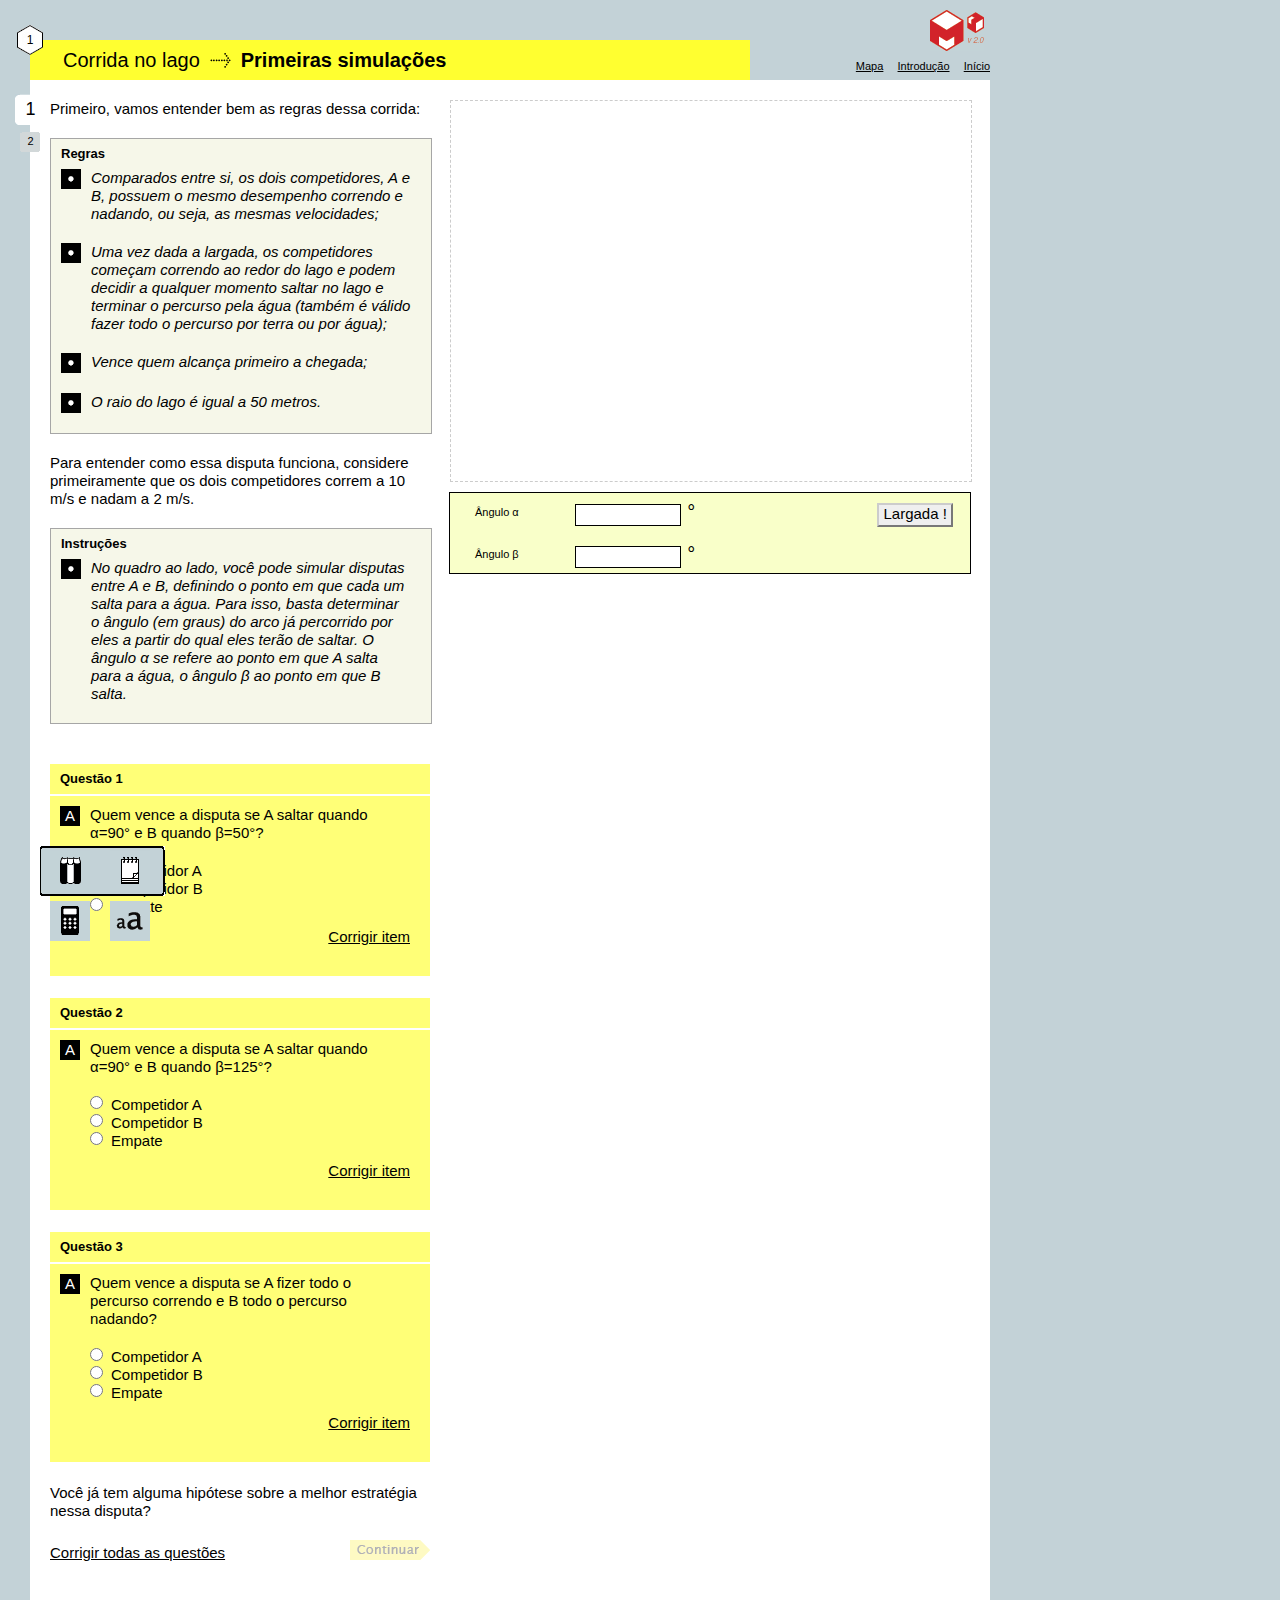
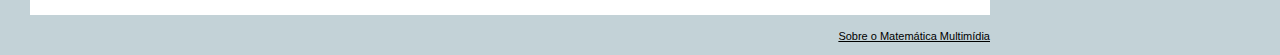
==== commit bfc8414b: "Adding salvaLocal modifications" ====
--- a/atividade1_parte1.html
+++ b/atividade1_parte1.html
@@ -2,14 +2,14 @@
 "http://www.w3.org/TR/xhtml1/DTD/xhtml1-strict.dtd">
 <html xmlns = "http://www.w3.org/1999/xhtml"  xml:lang = "pt-br"  lang = "pt-br">
 	<head>
-		<meta http-equiv="Content-Type" content="text/html; charset=utf-8" />
-		<meta http-equiv="X-UA-Compatible" content="IE=EmulateIE8" />
+		<meta http-equiv="Content-Type" content="text/html; charset=utf-8" /> 
+		<meta http-equiv="X-UA-Compatible" content="IE=EmulateIE8" />		
 		<link rel="stylesheet" type="text/css" href="css/estilo.css" media="screen, projection" title="normal"/>
 		<link rel="alternate stylesheet"  type="text/css" href="css/estilo2.css" title="grande" />
-
-		<meta name=viewport content="width=device-width,initial-scale=1">
-        <script src="https://www.geogebra.org/apps/deployggb.js"></script>
-
+		
+		<meta name=viewport content="width=device-width,initial-scale=1">  
+        <script src="https://www.geogebra.org/apps/deployggb.js"></script>  
+		
 		<link rel="stylesheet" type="text/css" href="css/popup.css" media="screen, projection" />
 		<link rel="stylesheet" type="text/css" href="css/notas.css" media="screen, projection" />
 		<link rel="stylesheet" type="text/css" href="css/bloco.css" media="screen, projection" />
@@ -17,10 +17,10 @@
 		<!--[if IE 7]>
 			<link rel="stylesheet" type="text/css" href="css/estilo_ie7.css" media="screen, projection" />
 		<![endif]-->
-		<!--[if lte IE 6]>
+		<!--[if lte IE 6]>	
 			<link rel="stylesheet" type="text/css" href="css/estilo_ie6.css" media="screen, projection" />
 		<![endif]-->
-
+		
 		<script type="text/javascript" src="scripts/AC_RunActiveContent.js"></script>
 		<script type="text/javascript" src="scripts/protoaculous.js"></script>
 		<script type="text/javascript" src="scripts/popup.js"></script>
@@ -28,25 +28,25 @@
 		<script type="text/javascript" src="scripts/bloco.js"></script>
 		<script type="text/javascript" src="scripts/calculadora.js"></script>
 		<script type="text/javascript" src="scripts/rolagem.js"></script>
-
-
+		
+		
 		<!-- O arquivo referencias.js e curiosidades.js devem ser incluídos depois do interface -->
 		<script type="text/javascript" src="scripts/interface.js"></script>
 		<script type="text/javascript" src="scripts/referencias.js"></script>
 		<script type="text/javascript" src="scripts/curiosidades.js"></script>
 
-
+		
 		<!-- O arquivo exemplo_correcao.js que contem as funções que corrigem, deve ser incluido antes do exemplo_conteudo.js-->
-
+		
 		<script type="text/javascript" src="scripts/atividade1_correcao.js"></script>
 		<script type="text/javascript" src="scripts/atividade1_conteudo.js"></script>
 		<script type="text/javascript" src="scripts/corrida_lago.js"></script>
 		<script type="text/javascript" src="scripts/inputs.js"></script>
 		<script type="text/javascript">
-
+			
 			var PosicaoAtual = {Atividade: 1, Parte: 0};
 			var ProximaParte = 'atividade1_parte2.html';
-
+	
 			var Popups = $H({
 				link_continuar: {
 					conteudo: 'Você não pode continuar',
@@ -54,17 +54,17 @@
 					largura: 11
 				}
 			});
-
+				
 			var Links = $H({
 			});
-
+				
 			var Perguntas = $H({
 			});
 		</script>
 		<title>Corrida no lago</title>
 	</head>
 	<body>
-
+	
 	<!--
 	Nunca crie um "onload" aqui, use a Classe Event do Prototype: Event.observe(window, 'load', funcaoAqui);
 	Veja um exemplo no arquivo exemplo_correcao.js
@@ -81,21 +81,14 @@
 					<a href="introducao.html">Introdução</a>
 					<a href="index.html">Início</a>
 				</div>
-
+				
 				<div class="limpador"></div>
 			</div>
 			<ul id="partes">
 			</ul>
-
+			
 			<div id="software">
 				<div id="conteudo">
-						<!-- SalvaLocal -->
-					<div class="salva_local">
-						<object id="SalvaLocal" name="SalvaLocal" type="application/x-shockwave-flash" data="applets/SalvaLocal.swf" width="1" height="1">
-						   <param name="menu" value="false" />
-						   <param name="movie" value="applets/SalvaLocal.swf" />
-						</object>
-					</div>
 					<div class="texto_solto">
 						<p>Primeiro, vamos entender bem as regras dessa corrida:</p>
 					</div>
@@ -110,13 +103,13 @@
 					<p>Para entender como essa disputa funciona, considere primeiramente que os dois competidores correm a 10 m/s e nadam a 2 m/s.</p>
 					</div>
 					<div class="caixa instrucoes">
-						<h2>Instruções</h2>
+						<h2>Instruções</h2>			
 						<p>No quadro ao lado, você pode simular disputas entre A e B, definindo o ponto em que cada um salta para a água. Para isso, basta determinar o ângulo (em graus) do arco já percorrido por eles a partir do qual eles terão de saltar. O ângulo &#945; se refere ao ponto em que A salta para a água, o ângulo &#946; ao ponto em que B salta.</p>
 					</div>
 					<div id="questoes">
 						<div id="texto_generico">
-						</div>
-
+						</div>				
+						
 						<div id="parte1_q1"></div>
 						<div id="parte1_q2"></div>
 						<div id="parte1_q3"></div>
@@ -130,20 +123,20 @@
 				</div>
 				<div class="limpador"></div>
 		<div class="limpador"></div>
-
+		
 			</div>
 			<br class="limpador" />
 			<div id="rodape">
-				<a target="blank"; href="http://m3.ime.unicamp.br">Sobre o Matemática Multimídia</a>
+				<a target="blank"; href="http://m3.mat.br">Sobre o Matemática Multimídia</a>
 			</div>
 		</div>
 		<div id="applet">
 			<div id="borda_applet" class="altura_applet_4 borda sem_fundo">
-
-				<div id="ggbApplet"></div>
-                <script>
-                    var ggbApp = new GGBApplet({"appName": "classic",
-                    "width": 519, "height": 380,
+								
+				<div id="ggbApplet"></div> 
+                <script>  
+                    var ggbApp = new GGBApplet({"appName": "classic", 
+                    "width": 519, "height": 380, 
                     "filename": "applets/anima1.ggb",
                     "showResetIcon": false,
                     "enableRightClick": false,
@@ -152,13 +145,13 @@
                     "showToolBarHelp": false,
                     "showAlgebraInput": false,
                     "enableShiftDragZoom": false,
-                    "useBrowserForJS": true
+                    "useBrowserForJS": true                
                     }, true);
-                    window.addEventListener("load", function() {
+                    window.addEventListener("load", function() { 
                     ggbApp.inject('ggbApplet');
                     });
                 </script>
-
+				
 				<div class="canto sup_esq"></div>
 				<div class="canto sup_dir"></div>
 				<div class="canto inf_esq"></div>
@@ -167,8 +160,8 @@
 			</div>
 
 			<div id="comandos">
-
-
+	
+				
 				<div  id="dados_menu1" class="a_esquerda" style="padding:10px; position:relative; z-index:0; border: 1px solid #000; margin-left:-1px; background: RGB(249, 255, 201); height: 60px; width: 500px;">
 					<div style="margin-left:15px;">
 						<div class="a_esquerda" style="position: relative;">
@@ -179,7 +172,7 @@
 							<span style="padding:0 2px 0 0; font-size:20px;">&deg;</span>
 							<span id="v01_radiano"></span>
 						</div>
-
+						
 						<div style="float:right">
 							<input id="largada" type="button" class="botao" value=" Largada ! " onClick="largada();"/>
 						</div>
@@ -196,19 +189,19 @@
 						</div>
 					</div>
 				</div>
+				
 
-
-
-			</div>
-		</div>
-		<div id="associado"></div>
+				
+			</div>
+		</div>	
+		<div id="associado"></div>	
 		<div id="ferramentas">
 			<a href="javascript:;" onclick="return false;" id="link_notas"><span class="escondido">referencias</span></a>
 			<a href="javascript:;" onclick="return false;" id="link_bloco"><span class="escondido">bloco de notas</span></a>
-			<!-- <a href="javascript:;" id="link_calculadora" onclick="javascript:calculadora();"><span class="escondido">calculadora</span></a>
-			<a href="javascript:;" id="link_acessibilidade"><span class="escondido">acessibilidade</span></a> -->
+			<a href="javascript:;" id="link_calculadora" onclick="javascript:calculadora();"><span class="escondido">calculadora</span></a>
+			<a href="javascript:;" id="link_acessibilidade"><span class="escondido">acessibilidade</span></a>
 		</div>
-		<div id="calc" class="escondido"></div>
-
+		<div id="calc" class="escondido"></div>	
+		
 	</body>
 </html>
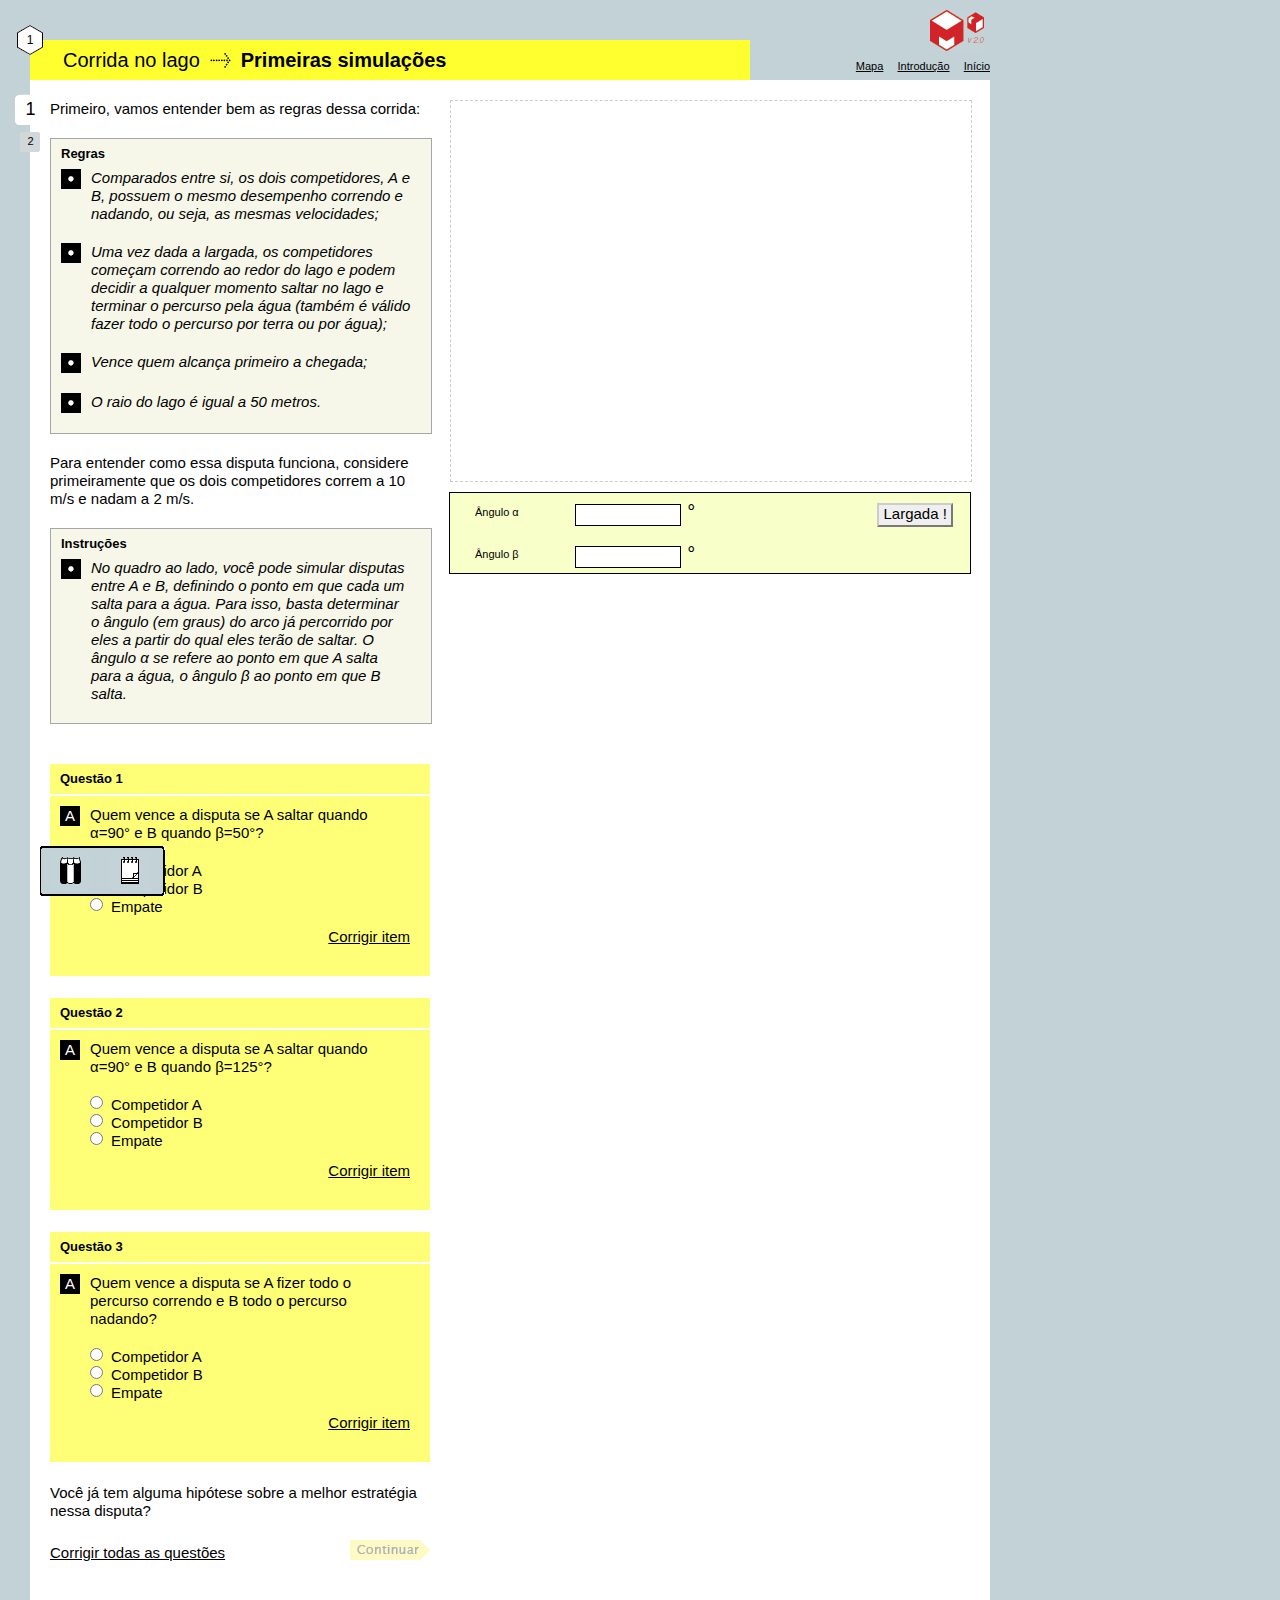
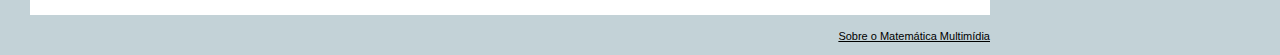
==== commit d0cdac40: "Merge branch 'salvaLocal' into interface" ====
--- a/atividade1_parte1.html
+++ b/atividade1_parte1.html
@@ -2,14 +2,14 @@
 "http://www.w3.org/TR/xhtml1/DTD/xhtml1-strict.dtd">
 <html xmlns = "http://www.w3.org/1999/xhtml"  xml:lang = "pt-br"  lang = "pt-br">
 	<head>
-		<meta http-equiv="Content-Type" content="text/html; charset=utf-8" /> 
-		<meta http-equiv="X-UA-Compatible" content="IE=EmulateIE8" />		
+		<meta http-equiv="Content-Type" content="text/html; charset=utf-8" />
+		<meta http-equiv="X-UA-Compatible" content="IE=EmulateIE8" />
 		<link rel="stylesheet" type="text/css" href="css/estilo.css" media="screen, projection" title="normal"/>
 		<link rel="alternate stylesheet"  type="text/css" href="css/estilo2.css" title="grande" />
-		
-		<meta name=viewport content="width=device-width,initial-scale=1">  
-        <script src="https://www.geogebra.org/apps/deployggb.js"></script>  
-		
+
+		<meta name=viewport content="width=device-width,initial-scale=1">
+        <script src="https://www.geogebra.org/apps/deployggb.js"></script>
+
 		<link rel="stylesheet" type="text/css" href="css/popup.css" media="screen, projection" />
 		<link rel="stylesheet" type="text/css" href="css/notas.css" media="screen, projection" />
 		<link rel="stylesheet" type="text/css" href="css/bloco.css" media="screen, projection" />
@@ -17,36 +17,37 @@
 		<!--[if IE 7]>
 			<link rel="stylesheet" type="text/css" href="css/estilo_ie7.css" media="screen, projection" />
 		<![endif]-->
-		<!--[if lte IE 6]>	
+		<!--[if lte IE 6]>
 			<link rel="stylesheet" type="text/css" href="css/estilo_ie6.css" media="screen, projection" />
 		<![endif]-->
-		
+
 		<script type="text/javascript" src="scripts/AC_RunActiveContent.js"></script>
 		<script type="text/javascript" src="scripts/protoaculous.js"></script>
+		<script type="text/javascript" src="scripts/salvaLocal.js"></script>
 		<script type="text/javascript" src="scripts/popup.js"></script>
 		<script type="text/javascript" src="scripts/notas.js"></script>
 		<script type="text/javascript" src="scripts/bloco.js"></script>
 		<script type="text/javascript" src="scripts/calculadora.js"></script>
 		<script type="text/javascript" src="scripts/rolagem.js"></script>
-		
-		
+
+
 		<!-- O arquivo referencias.js e curiosidades.js devem ser incluídos depois do interface -->
 		<script type="text/javascript" src="scripts/interface.js"></script>
 		<script type="text/javascript" src="scripts/referencias.js"></script>
 		<script type="text/javascript" src="scripts/curiosidades.js"></script>
 
-		
+
 		<!-- O arquivo exemplo_correcao.js que contem as funções que corrigem, deve ser incluido antes do exemplo_conteudo.js-->
-		
+
 		<script type="text/javascript" src="scripts/atividade1_correcao.js"></script>
 		<script type="text/javascript" src="scripts/atividade1_conteudo.js"></script>
 		<script type="text/javascript" src="scripts/corrida_lago.js"></script>
 		<script type="text/javascript" src="scripts/inputs.js"></script>
 		<script type="text/javascript">
-			
+
 			var PosicaoAtual = {Atividade: 1, Parte: 0};
 			var ProximaParte = 'atividade1_parte2.html';
-	
+
 			var Popups = $H({
 				link_continuar: {
 					conteudo: 'Você não pode continuar',
@@ -54,17 +55,17 @@
 					largura: 11
 				}
 			});
-				
+
 			var Links = $H({
 			});
-				
+
 			var Perguntas = $H({
 			});
 		</script>
 		<title>Corrida no lago</title>
 	</head>
 	<body>
-	
+
 	<!--
 	Nunca crie um "onload" aqui, use a Classe Event do Prototype: Event.observe(window, 'load', funcaoAqui);
 	Veja um exemplo no arquivo exemplo_correcao.js
@@ -81,12 +82,12 @@
 					<a href="introducao.html">Introdução</a>
 					<a href="index.html">Início</a>
 				</div>
-				
+
 				<div class="limpador"></div>
 			</div>
 			<ul id="partes">
 			</ul>
-			
+
 			<div id="software">
 				<div id="conteudo">
 					<div class="texto_solto">
@@ -103,13 +104,13 @@
 					<p>Para entender como essa disputa funciona, considere primeiramente que os dois competidores correm a 10 m/s e nadam a 2 m/s.</p>
 					</div>
 					<div class="caixa instrucoes">
-						<h2>Instruções</h2>			
+						<h2>Instruções</h2>
 						<p>No quadro ao lado, você pode simular disputas entre A e B, definindo o ponto em que cada um salta para a água. Para isso, basta determinar o ângulo (em graus) do arco já percorrido por eles a partir do qual eles terão de saltar. O ângulo &#945; se refere ao ponto em que A salta para a água, o ângulo &#946; ao ponto em que B salta.</p>
 					</div>
 					<div id="questoes">
 						<div id="texto_generico">
-						</div>				
-						
+						</div>
+
 						<div id="parte1_q1"></div>
 						<div id="parte1_q2"></div>
 						<div id="parte1_q3"></div>
@@ -123,20 +124,20 @@
 				</div>
 				<div class="limpador"></div>
 		<div class="limpador"></div>
-		
+
 			</div>
 			<br class="limpador" />
 			<div id="rodape">
-				<a target="blank"; href="http://m3.mat.br">Sobre o Matemática Multimídia</a>
+				<a target="blank"; href="http://m3.ime.unicamp.br">Sobre o Matemática Multimídia</a>
 			</div>
 		</div>
 		<div id="applet">
 			<div id="borda_applet" class="altura_applet_4 borda sem_fundo">
-								
-				<div id="ggbApplet"></div> 
-                <script>  
-                    var ggbApp = new GGBApplet({"appName": "classic", 
-                    "width": 519, "height": 380, 
+
+				<div id="ggbApplet"></div>
+                <script>
+                    var ggbApp = new GGBApplet({"appName": "classic",
+                    "width": 519, "height": 380,
                     "filename": "applets/anima1.ggb",
                     "showResetIcon": false,
                     "enableRightClick": false,
@@ -145,13 +146,13 @@
                     "showToolBarHelp": false,
                     "showAlgebraInput": false,
                     "enableShiftDragZoom": false,
-                    "useBrowserForJS": true                
+                    "useBrowserForJS": true
                     }, true);
-                    window.addEventListener("load", function() { 
+                    window.addEventListener("load", function() {
                     ggbApp.inject('ggbApplet');
                     });
                 </script>
-				
+
 				<div class="canto sup_esq"></div>
 				<div class="canto sup_dir"></div>
 				<div class="canto inf_esq"></div>
@@ -160,8 +161,8 @@
 			</div>
 
 			<div id="comandos">
-	
-				
+
+
 				<div  id="dados_menu1" class="a_esquerda" style="padding:10px; position:relative; z-index:0; border: 1px solid #000; margin-left:-1px; background: RGB(249, 255, 201); height: 60px; width: 500px;">
 					<div style="margin-left:15px;">
 						<div class="a_esquerda" style="position: relative;">
@@ -172,7 +173,7 @@
 							<span style="padding:0 2px 0 0; font-size:20px;">&deg;</span>
 							<span id="v01_radiano"></span>
 						</div>
-						
+
 						<div style="float:right">
 							<input id="largada" type="button" class="botao" value=" Largada ! " onClick="largada();"/>
 						</div>
@@ -189,19 +190,19 @@
 						</div>
 					</div>
 				</div>
-				
-
-				
-			</div>
-		</div>	
-		<div id="associado"></div>	
+
+
+
+			</div>
+		</div>
+		<div id="associado"></div>
 		<div id="ferramentas">
 			<a href="javascript:;" onclick="return false;" id="link_notas"><span class="escondido">referencias</span></a>
 			<a href="javascript:;" onclick="return false;" id="link_bloco"><span class="escondido">bloco de notas</span></a>
-			<a href="javascript:;" id="link_calculadora" onclick="javascript:calculadora();"><span class="escondido">calculadora</span></a>
-			<a href="javascript:;" id="link_acessibilidade"><span class="escondido">acessibilidade</span></a>
+			<!-- <a href="javascript:;" id="link_calculadora" onclick="javascript:calculadora();"><span class="escondido">calculadora</span></a>
+			<a href="javascript:;" id="link_acessibilidade"><span class="escondido">acessibilidade</span></a> -->
 		</div>
-		<div id="calc" class="escondido"></div>	
-		
+		<div id="calc" class="escondido"></div>
+
 	</body>
 </html>
